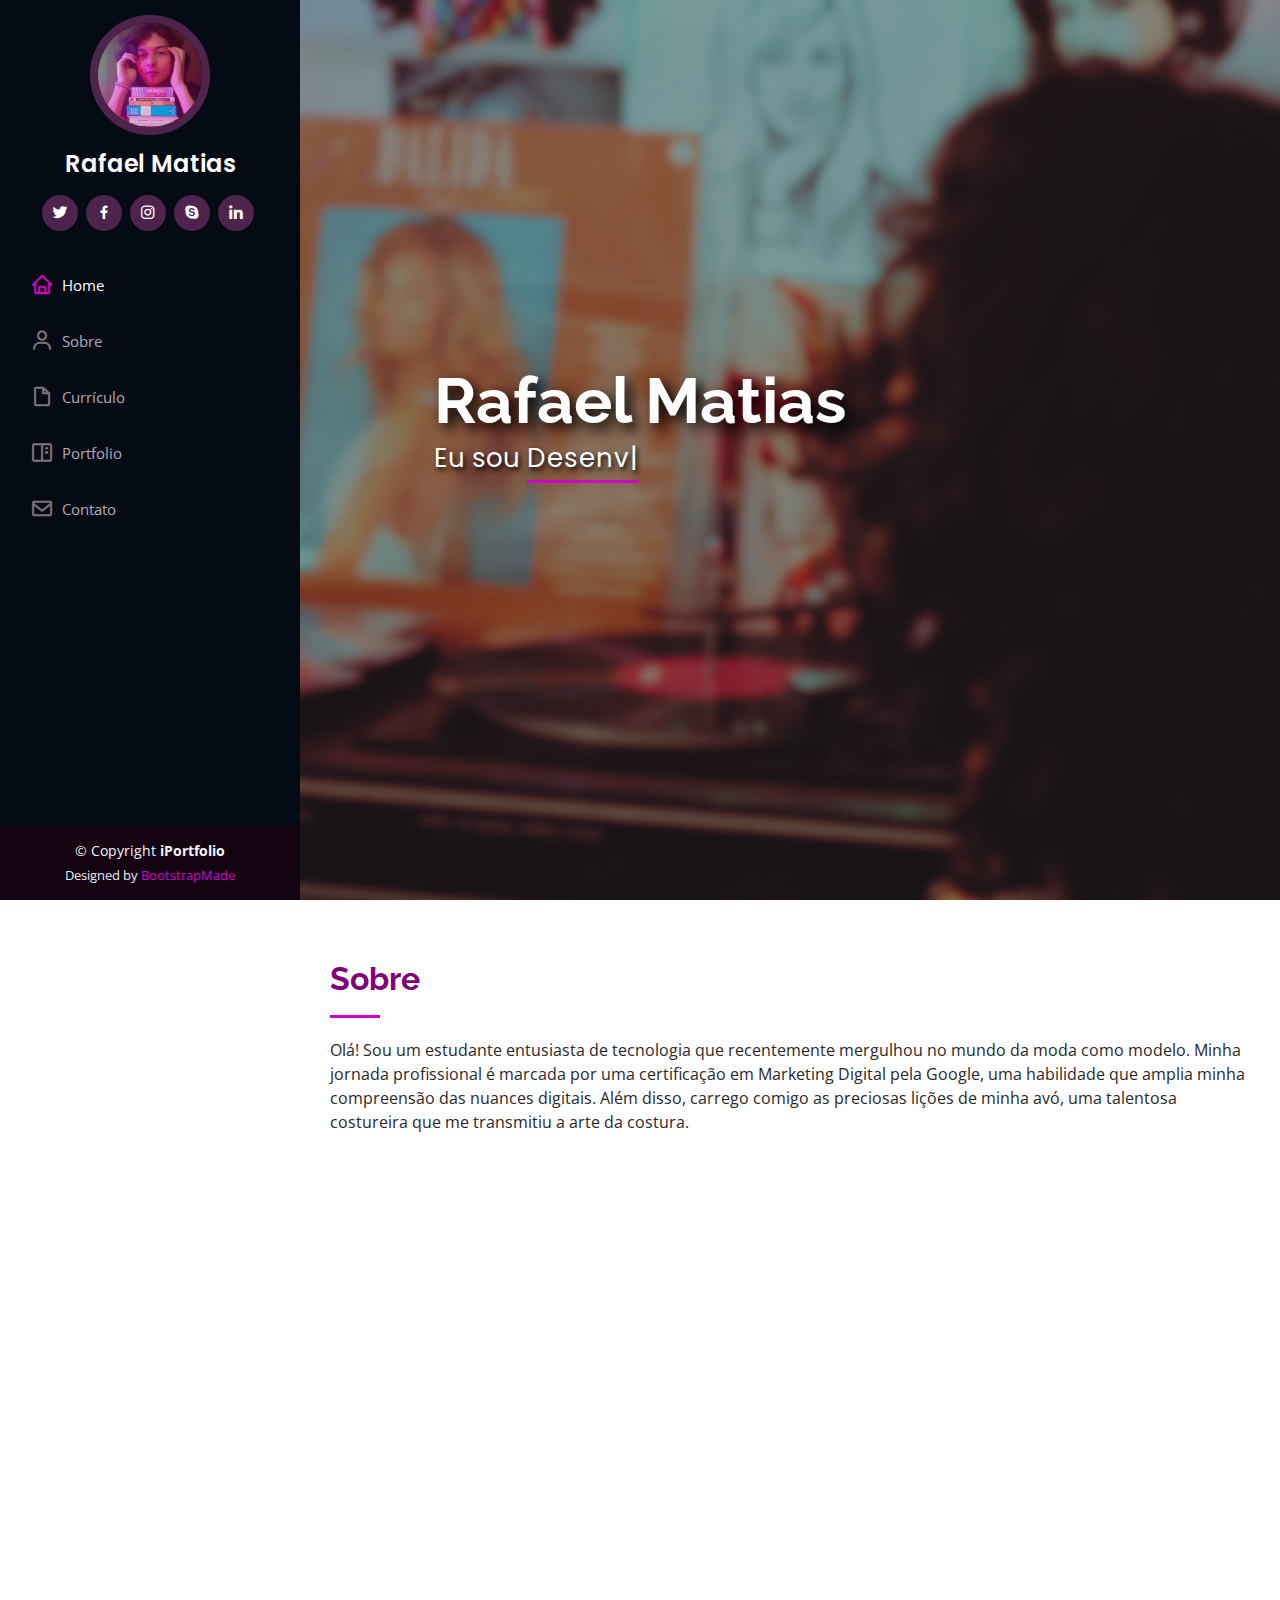
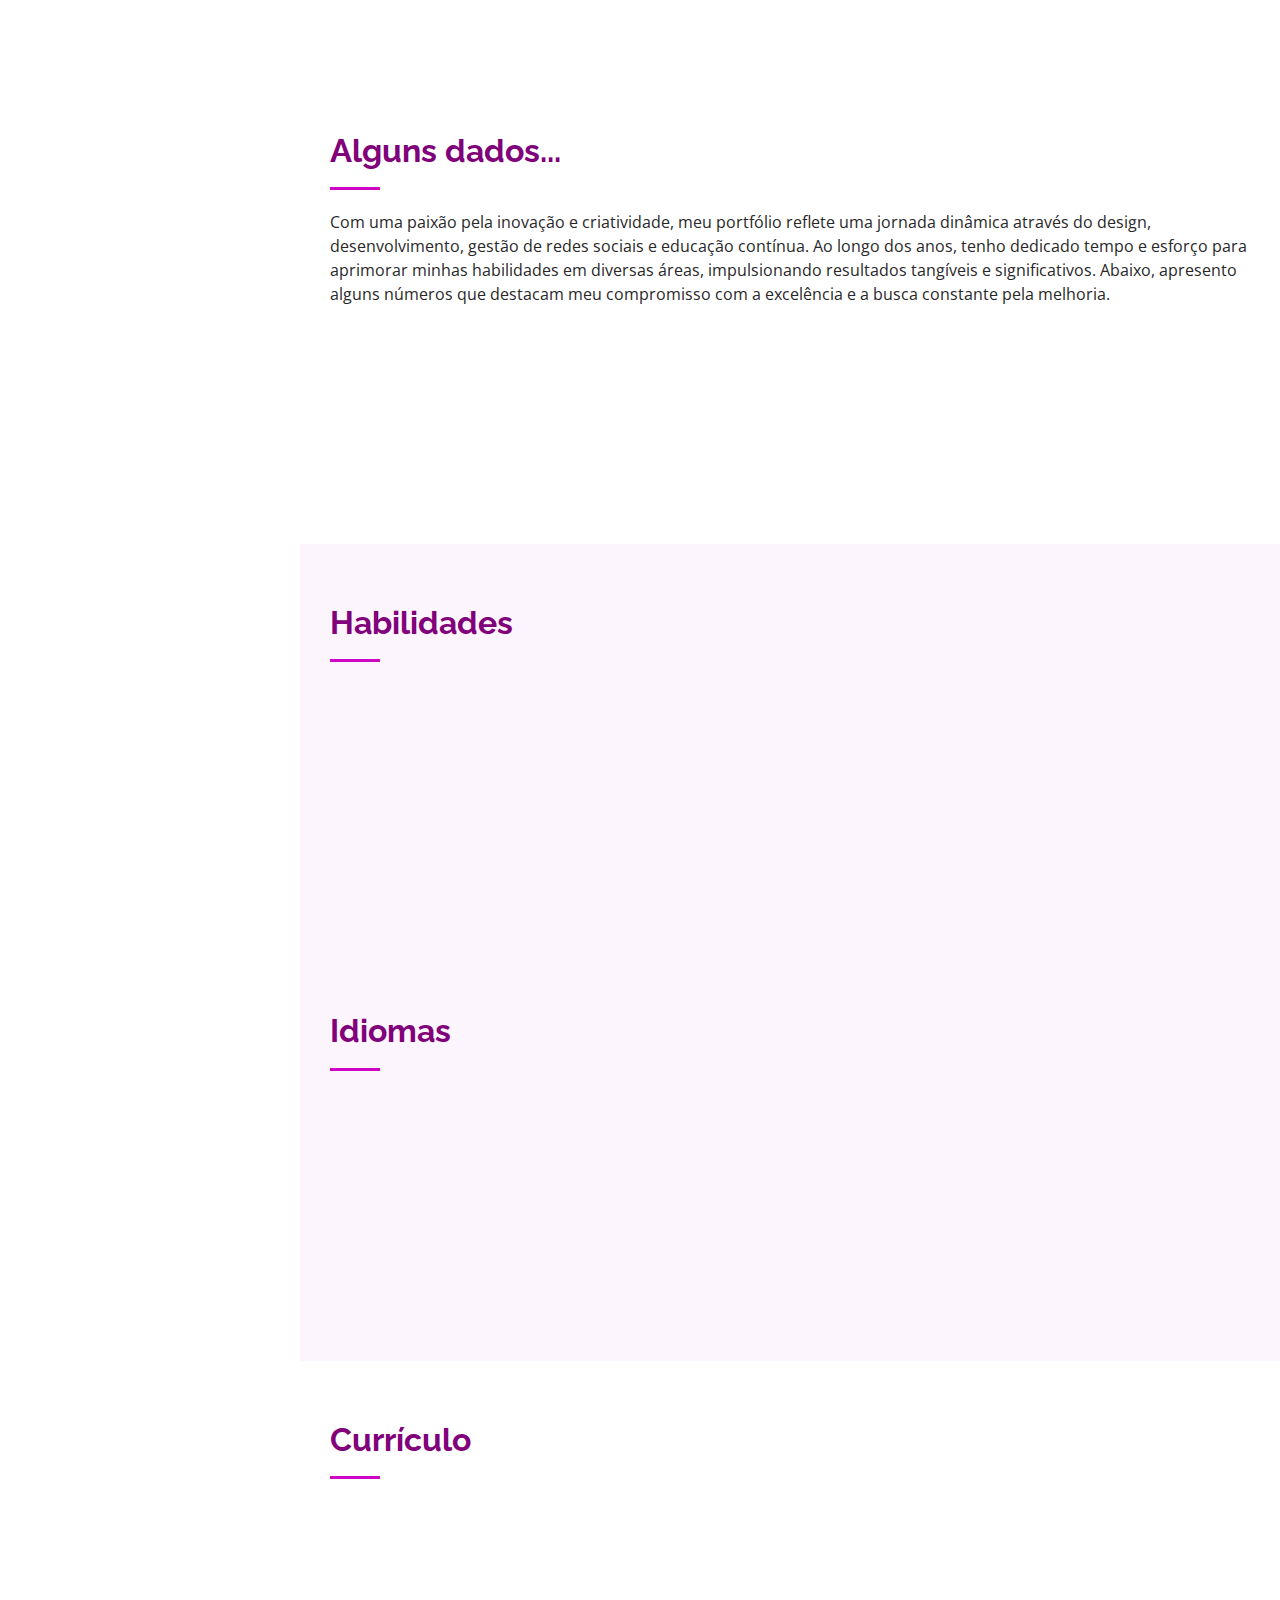
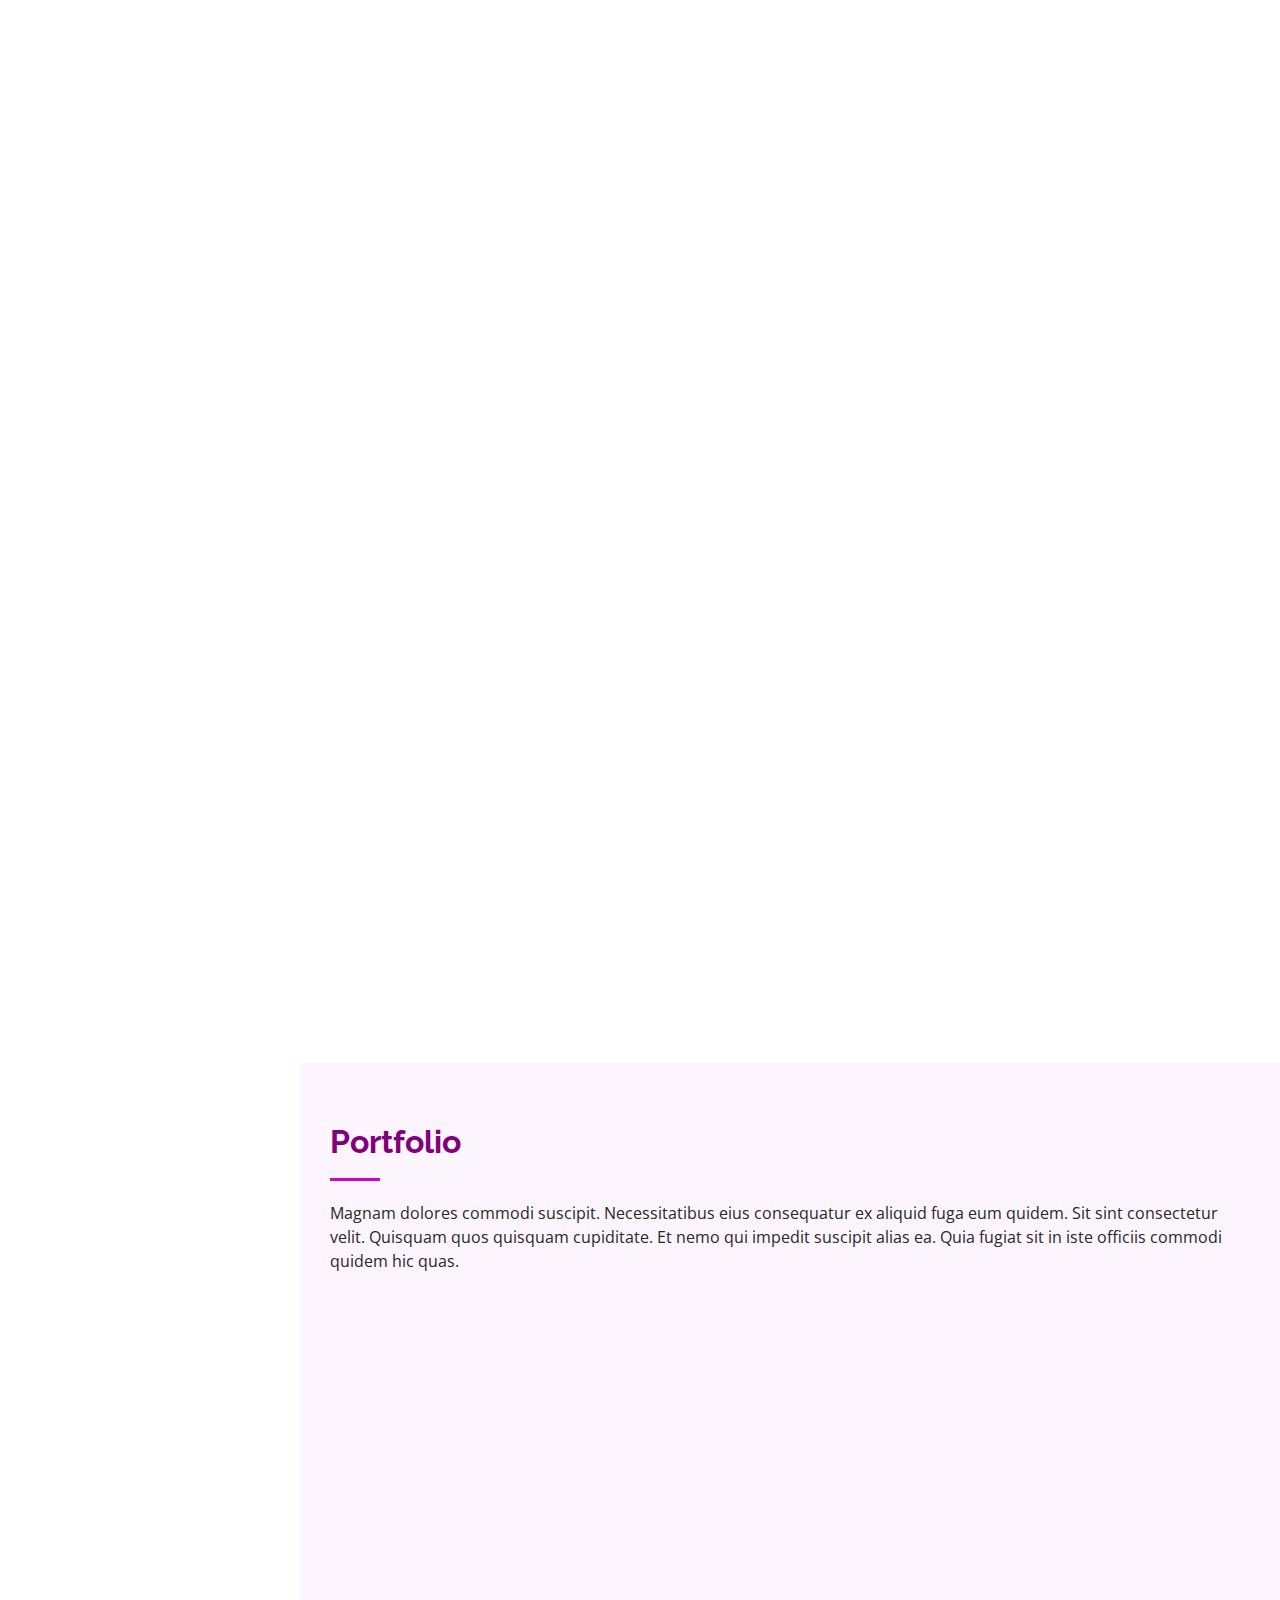
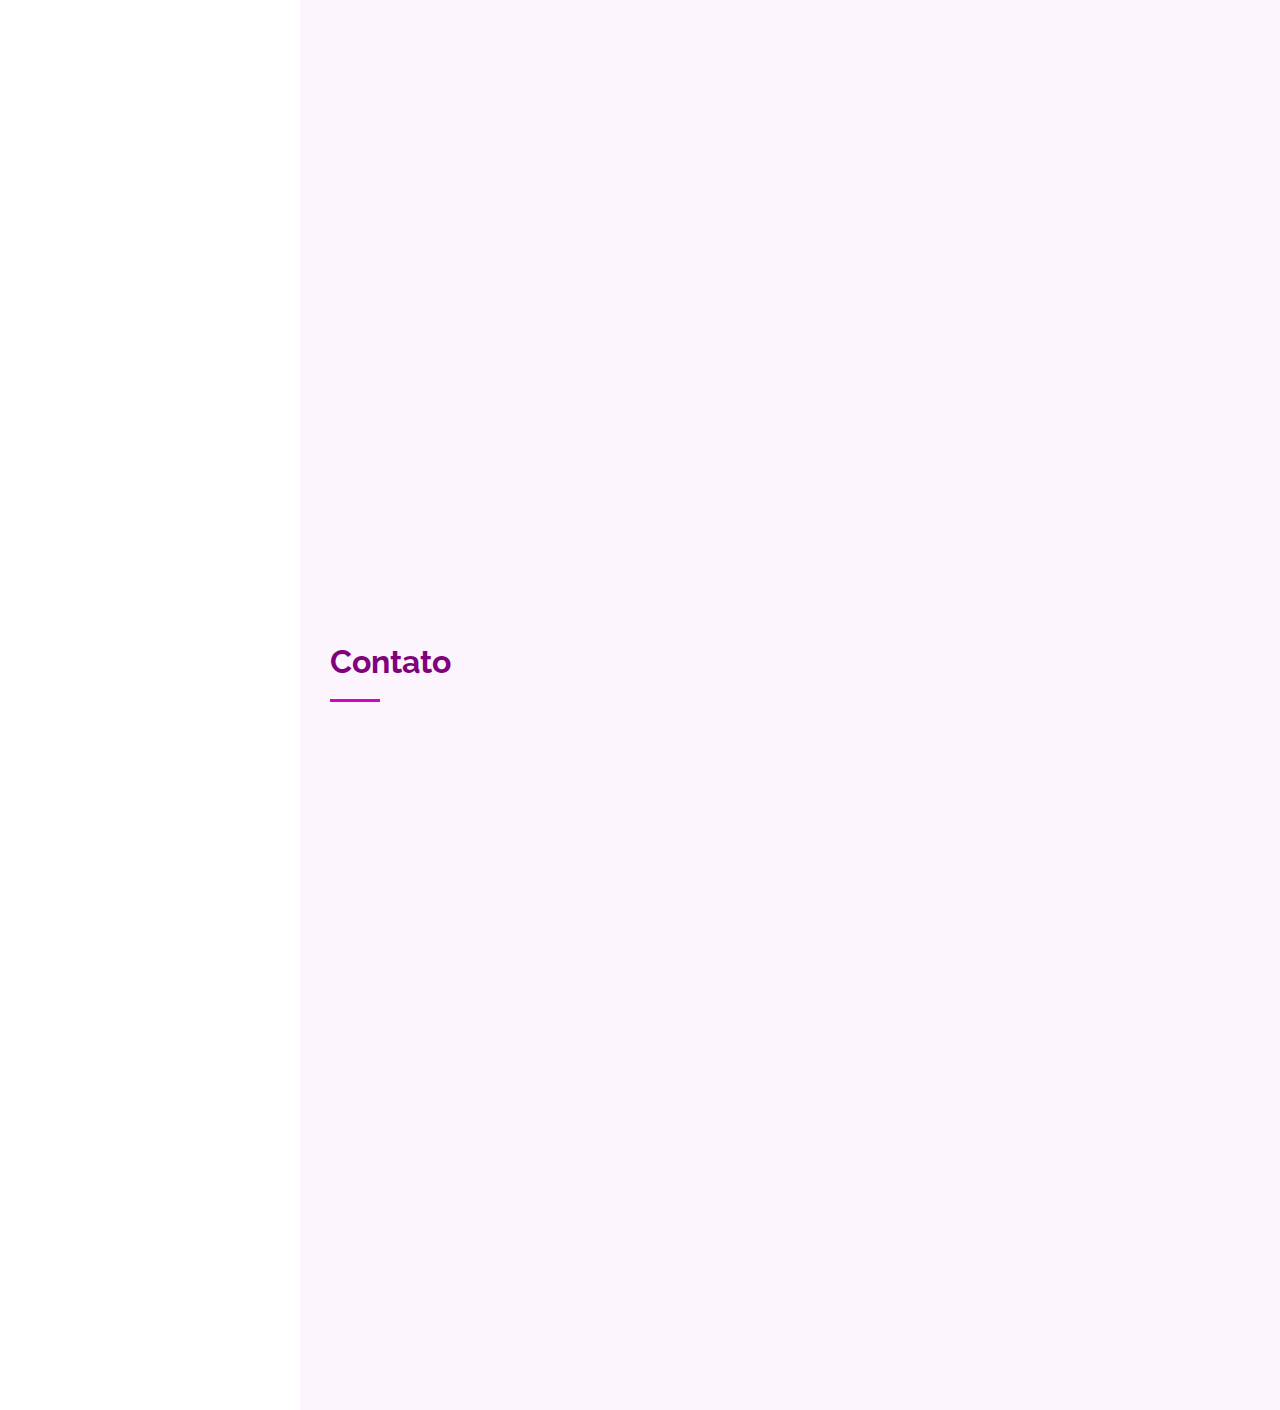
==== index.html @ d0c7e592 "Mover itens p/ raiz" ====
<!DOCTYPE html>
<html lang="en">

<head>
  <meta charset="utf-8">
  <meta content="width=device-width, initial-scale=1.0" name="viewport">

  <title>Rafael Matias</title>
  <meta content="" name="description">
  <meta content="" name="keywords">

  <!-- Favicons -->
  <link href="assets/img/favicon.png" rel="icon">
  <link href="assets/img/apple-touch-icon.png" rel="apple-touch-icon">

  <!-- Google Fonts -->
  <link href="https://fonts.googleapis.com/css?family=Open+Sans:300,300i,400,400i,600,600i,700,700i|Raleway:300,300i,400,400i,500,500i,600,600i,700,700i|Poppins:300,300i,400,400i,500,500i,600,600i,700,700i" rel="stylesheet">

  <!-- Vendor CSS Files -->
  <link href="assets/vendor/aos/aos.css" rel="stylesheet">
  <link href="assets/vendor/bootstrap/css/bootstrap.min.css" rel="stylesheet">
  <link href="assets/vendor/bootstrap-icons/bootstrap-icons.css" rel="stylesheet">
  <link href="assets/vendor/boxicons/css/boxicons.min.css" rel="stylesheet">
  <link href="assets/vendor/glightbox/css/glightbox.min.css" rel="stylesheet">
  <link href="assets/vendor/swiper/swiper-bundle.min.css" rel="stylesheet">

  <!-- Template Main CSS File -->
  <link href="assets/css/style.css" rel="stylesheet">

  <!-- =======================================================
  * Template Name: iPortfolio
  * Updated: Mar 10 2024 with Bootstrap v5.3.3
  * Template URL: https://bootstrapmade.com/iportfolio-bootstrap-portfolio-websites-template/
  * Author: BootstrapMade.com
  * License: https://bootstrapmade.com/license/
  ======================================================== -->
</head>

<body>

  <!-- ======= Mobile nav toggle button ======= -->
  <i class="bi bi-list mobile-nav-toggle d-xl-none"></i>

  <!-- ======= Header ======= -->
  <header id="header">
    <div class="d-flex flex-column">

      <div class="profile">
        <img src="assets/img/profile-img.jpg" alt="" class="img-fluid rounded-circle">
        <h1 class="text-light"><a href="index.html">Rafael Matias</a></h1>
        <div class="social-links mt-3 text-center">
          <a href="#" class="twitter"><i class="bx bxl-twitter"></i></a>
          <a href="#" class="facebook"><i class="bx bxl-facebook"></i></a>
          <a href="#" class="instagram"><i class="bx bxl-instagram"></i></a>
          <a href="#" class="google-plus"><i class="bx bxl-skype"></i></a>
          <a href="#" class="linkedin"><i class="bx bxl-linkedin"></i></a>
        </div>
      </div>

      <nav id="navbar" class="nav-menu navbar">
        <ul>
          <li><a href="#hero" class="nav-link scrollto active"><i class="bx bx-home"></i> <span>Home</span></a></li>
          <li><a href="#about" class="nav-link scrollto"><i class="bx bx-user"></i> <span>Sobre</span></a></li>
          <li><a href="#resume" class="nav-link scrollto"><i class="bx bx-file-blank"></i> <span>Currículo</span></a></li>
          <li><a href="#portfolio" class="nav-link scrollto"><i class="bx bx-book-content"></i> <span>Portfolio</span></a></li>
          <li><a href="#contact" class="nav-link scrollto"><i class="bx bx-envelope"></i> <span>Contato</span></a></li>
        </ul>
      </nav><!-- .nav-menu -->
    </div>
  </header><!-- End Header -->

  <!-- ======= Hero Section ======= -->
  <section id="hero" class="d-flex flex-column justify-content-center align-items-center">
    <div class="hero-container" data-aos="fade-in">
      <h1>Rafael Matias</h1>
      <p>Eu sou <span class="typed" data-typed-items="Desenvolvedor, Social Media, Poliglota, Modelo, Criador de Conteúdo"></span></p>
    </div>
  </section><!-- End Hero -->

  <main id="main">

    <!-- ======= About Section ======= -->
    <section id="about" class="about">
      <div class="container">

        <div class="section-title">
          <h2>Sobre</h2>
          <p>Olá! Sou um estudante entusiasta de tecnologia que recentemente mergulhou no mundo da moda como modelo. Minha jornada profissional é marcada por uma certificação em Marketing Digital pela Google, uma habilidade que amplia minha compreensão das nuances digitais. Além disso, carrego comigo as preciosas lições de minha avó, uma talentosa costureira que me transmitiu a arte da costura.
          </p>
        </div>

        <div class="row">
          <div class="col-lg-4" data-aos="fade-right">
            <img src="assets/img/profile-img.jpg" class="img-fluid" alt="">
          </div>
          <div class="col-lg-8 pt-4 pt-lg-0 content" data-aos="fade-left">
            <h3>Estudante de T.I. &amp; Social Media.</h3>
            <p class="fst-italic">
              Com uma abordagem criativa e dedicada, estou sempre em busca de novas maneiras de transformar ideias em realidade e impactar positivamente o mundo ao meu redor.
            </p>
            <div class="row">
              <div class="col-lg-6">
                <ul>
                  <li><i class="bi bi-chevron-right"></i> <strong>Aniversário:</strong> <span>28 de Abril</span></li>
                  <li><i class="bi bi-chevron-right"></i> <strong>Instagram:</strong> <span>@rafaelmatias.com.br</span></li>
                  <li><i class="bi bi-chevron-right"></i> <strong>WhatsApp:</strong> <span>+55 16 994469165</span></li>
                  <li><i class="bi bi-chevron-right"></i> <strong>Cidade:</strong> <span>Franca, São Paulo</span></li>
                </ul>
              </div>
              <div class="col-lg-6">
                <ul>
                  <li><i class="bi bi-chevron-right"></i> <strong>Faculdade:</strong> <span>Descomplica</span></li>
                  <li><i class="bi bi-chevron-right"></i> <strong>Curso:</strong> <span>Análise e Desenv. de Sistemas</span></li>
                  <li><i class="bi bi-chevron-right"></i> <strong>Trimestre:</strong> <span>2º Trimestre</span></li>
                  <li><i class="bi bi-chevron-right"></i> <strong>Freelance:</strong> <span>Disponível</span></li>
                </ul>
              </div>
            </div>
            <p>
              Além dos desafios tecnológicos e das passarelas, busco expandir meus horizontes linguísticos. Estudo francês, inglês, italiano e espanhol, aspirando a uma compreensão profunda não apenas das línguas, mas também das culturas que as envolvem. Essa diversidade de interesses reflete minha abordagem holística à vida, onde a fusão da tecnologia, moda, cultura e tradição se entrelaça em uma narrativa única e multifacetada.
            </p>
          </div>
        </div>

      </div>
    </section><!-- End About Section -->

    <!-- ======= Facts Section ======= -->
    <section id="facts" class="facts">
      <div class="container">

        <div class="section-title">
          <h2>Alguns dados...</h2>
          <p>Com uma paixão pela inovação e criatividade, meu portfólio reflete uma jornada dinâmica através do design, desenvolvimento, gestão de redes sociais e educação contínua. Ao longo dos anos, tenho dedicado tempo e esforço para aprimorar minhas habilidades em diversas áreas, impulsionando resultados tangíveis e significativos. Abaixo, apresento alguns números que destacam meu compromisso com a excelência e a busca constante pela melhoria.</p>
        </div>

        <div class="row no-gutters">

          <div class="col-lg-3 col-md-6 d-md-flex align-items-md-stretch" data-aos="fade-up">
            <div class="count-box">
              <i class="bi bi-people"></i>
                <span id="contador" >+9M</span>
                <p><strong>Contas Alcançadas</strong> no Instagram</p>
            </div>
        </div>

        <div class="col-lg-3 col-md-6 d-md-flex align-items-md-stretch" data-aos="fade-up" data-aos-delay="200">
          <div class="count-box">
            <i class="bi bi-eye"></i>
            <span>+20M</span>
            <p><strong>Visualizações</strong> no Instagram</p>
          </div>
        </div>

        <div class="col-lg-3 col-md-6 d-md-flex align-items-md-stretch" data-aos="fade-up" data-aos-delay="300">
          <div class="count-box">
            <i class="bi bi-award"></i>
            <span>+1.4k</span>
            <p><strong>Horas</strong> de cursos e formações</p>
          </div>
        </div>

          <div class="col-lg-3 col-md-6 d-md-flex align-items-md-stretch" data-aos="fade-up" data-aos-delay="100">
            <div class="count-box">
              <i class="bi bi-journal-richtext"></i>
              <span >+500</span>
              <p><strong>Projetos</strong> criados no Canva</p>
            </div>
          </div>
        </div>

      </div>
    </section><!-- End Facts Section -->

    <!-- ======= Skills Section ======= -->
    <section id="skills" class="skills section-bg">
      <div class="container">

        <div class="section-title">
          <h2>Habilidades</h2>
        </div>

        <div class="row skills-content">

          <div class="col-lg-6" data-aos="fade-up">

            <div class="progress">
              <span class="skill">HTML <i class="val">100%</i></span>
              <div class="progress-bar-wrap">
                <div class="progress-bar" role="progressbar" aria-valuenow="100" aria-valuemin="0" aria-valuemax="100"></div>
              </div>
            </div>

            <div class="progress">
              <span class="skill">CSS <i class="val">90%</i></span>
              <div class="progress-bar-wrap">
                <div class="progress-bar" role="progressbar" aria-valuenow="90" aria-valuemin="0" aria-valuemax="100"></div>
              </div>
            </div>

            <div class="progress">
              <span class="skill">JavaScript <i class="val">50%</i></span>
              <div class="progress-bar-wrap">
                <div class="progress-bar" role="progressbar" aria-valuenow="50" aria-valuemin="0" aria-valuemax="100"></div>
              </div>
            </div>

          </div>

          <div class="col-lg-6" data-aos="fade-up" data-aos-delay="100">

            <div class="progress">
              <span class="skill">Instagram <i class="val">80%</i></span>
              <div class="progress-bar-wrap">
                <div class="progress-bar" role="progressbar" aria-valuenow="80" aria-valuemin="0" aria-valuemax="100"></div>
              </div>
            </div>

            <div class="progress">
              <span class="skill">Canva <i class="val">90%</i></span>
              <div class="progress-bar-wrap">
                <div class="progress-bar" role="progressbar" aria-valuenow="90" aria-valuemin="0" aria-valuemax="100"></div>
              </div>
            </div>

            <div class="progress">
              <span class="skill">Costura <i class="val">55%</i></span>
              <div class="progress-bar-wrap">
                <div class="progress-bar" role="progressbar" aria-valuenow="55" aria-valuemin="0" aria-valuemax="100"></div>
              </div>
            </div>

          </div>

        </div>

      </div>
    </section>
    
    <section id="skills" class="skills section-bg">
      <div class="container">

        <div class="section-title">
          <h2>Idiomas</h2>
        </div>

        <div class="row skills-content">

          <div class="col-lg-6" data-aos="fade-up">

            <div class="progress">
              <span class="skill">Português <i class="val">100%</i></span>
              <div class="progress-bar-wrap">
                <div class="progress-bar" role="progressbar" aria-valuenow="100" aria-valuemin="0" aria-valuemax="100"></div>
              </div>
            </div>

            <div class="progress">
              <span class="skill">Inglês <i class="val">80%</i></span>
              <div class="progress-bar-wrap">
                <div class="progress-bar" role="progressbar" aria-valuenow="80" aria-valuemin="0" aria-valuemax="100"></div>
              </div>
            </div>

            <div class="progress">
              <span class="skill">Francês <i class="val">70%</i></span>
              <div class="progress-bar-wrap">
                <div class="progress-bar" role="progressbar" aria-valuenow="70" aria-valuemin="0" aria-valuemax="100"></div>
              </div>
            </div>

          </div>

          <div class="col-lg-6" data-aos="fade-up" data-aos-delay="100">

            <div class="progress">
              <span class="skill">Espanhol <i class="val">40%</i></span>
              <div class="progress-bar-wrap">
                <div class="progress-bar" role="progressbar" aria-valuenow="40" aria-valuemin="0" aria-valuemax="100"></div>
              </div>
            </div>

            <div class="progress">
              <span class="skill">Italiano <i class="val">35%</i></span>
              <div class="progress-bar-wrap">
                <div class="progress-bar" role="progressbar" aria-valuenow="35" aria-valuemin="0" aria-valuemax="100"></div>
              </div>
            </div>

            <div class="progress">
              <span class="skill">LIBRAS <i class="val">15%</i></span>
              <div class="progress-bar-wrap">
                <div class="progress-bar" role="progressbar" aria-valuenow="15" aria-valuemin="0" aria-valuemax="100"></div>
              </div>
            </div>

          </div>

        </div>

      </div>
    </section>
    <!-- End Skills Section -->

    <!-- ======= Resume Section ======= -->
    <section id="resume" class="resume">
      <div class="container">

        <div class="section-title">
          <h2>Currículo</h2>
        </div>

        <div class="row">
          <div class="col-lg-6" data-aos="fade-up">
            <h3 class="resume-title">Sumário</h3>
            <div class="resume-item pb-0">
              <h4>Rafael Matias</h4>
              <p><em>Profissional multifacetado, com habilidades em design, desenvolvimento e gestão de mídias sociais. Determinado em alcançar resultados excepcionais, busco constantemente expandir meu conhecimento e habilidades, oferecendo um trabalho de qualidade e impacto significativo.</em></p>
              <ul>
                <li>Franca, São Paulo BR</li>
                <li>(16) 99446-9165</li>
                <li>www.rafaelmatias@outlook.com.br</li>
              </ul>
            </div>

            <h3 class="resume-title">Educação</h3>
            <div class="resume-item">
              <h4>Análise e Desenv. de Sistemas</h4>
              <h5>2023 - Presente</h5>
              <p><em>Faculdade Descomplica, EAD</em></p>
              <p>Proporciona uma imersão profunda no universo da tecnologia, capacitando os alunos a entenderem e criarem soluções inovadoras para os desafios contemporâneos, impulsionando assim o progresso e a eficiência nos sistemas digitais.</p>
            </div>
            <div class="resume-item">
              <h4>Análise e Desenv. de Sistemas</h4>
              <h5>2020 - 2022</h5>
              <p><em>FATEC - Dr. Thomaz Novelino</em></p>
              <p>Uma imersão profunda no universo da tecnologia.</p>
            </div>
            <div class="resume-item">
              <h4>Fundamentos Marketing Digital</h4>
              <h5>2019</h5>
              <p><em>Ateliê Digital Google</em></p>
              <p>Aprendizado sobre as estratégias e ferramentas essenciais para alcançar o sucesso no ambiente online, capacitando os alunos a dominar as habilidades necessárias para se destacarem no mercado digital atual.</p>
            </div>
          </div>
          <div class="col-lg-6" data-aos="fade-up" data-aos-delay="100">
            <h3 class="resume-title">Experiências</h3>
            <div class="resume-item">
              <h4>Criação de Conteúdo</h4>
              <h5>2023 - Presente</h5>
              <p><em>Brasil </em></p>
              <ul>
                <li>Como criador de conteúdo, mergulhei de cabeça na produção de vídeos de comédia que capturam a essência do humor e entretenimento. </li>
                <li> Com mais de 20 milhões de visualizações, minhas criações têm alcançado uma audiência vasta e engajada, proporcionando momentos de riso e diversão para milhões de espectadores ao redor do mundo.</li>
              </ul>
            </div>
            <div class="resume-item">
              <h4>Modelo</h4>
              <h5>2023 - Presente</h5>
              <p><em>Ribeirão Preto / Franca </em></p>
              <ul>
                <li>Ao longo dessa jornada, tive o privilégio de colaborar com diversas marcas, trazendo à vida peças únicas e promovendo a sustentabilidade da moda.</li>
                <li>Minha experiência como modelo de brechós não apenas refinou minhas habilidades de apresentação e comunicação, mas também ampliou minha compreensão sobre a diversidade e a inclusão na indústria da moda. </li>
              </ul>
            </div>
            <div class="resume-item">
              <h4>Social Media</h4>
              <h5>2021 - Presente</h5>
              <p><em>Franca, São Paulo </em></p>
              <ul>
                <li>Crio designs envolventes e criativos para as redes sociais, incluindo imagens promocionais, postagens de mídia social, banners e vídeos.</li>
                <li>Aprimoro a qualidade dos designs das empresas, criando uma identidade visual consistente e atraente para as redes sociais. </li>
              </ul>
            </div>
          </div>
        </div>

      </div>
    </section><!-- End Resume Section -->

    <!-- ======= Portfolio Section ======= --> 
    <section id="portfolio" class="portfolio section-bg">
      <div class="container">

        <div class="section-title">
          <h2>Portfolio</h2>
          <p>Magnam dolores commodi suscipit. Necessitatibus eius consequatur ex aliquid fuga eum quidem. Sit sint consectetur velit. Quisquam quos quisquam cupiditate. Et nemo qui impedit suscipit alias ea. Quia fugiat sit in iste officiis commodi quidem hic quas.</p>
        </div>

        <div class="row" data-aos="fade-up">
          <div class="col-lg-12 d-flex justify-content-center">
            <ul id="portfolio-flters">
              <li data-filter="*" class="filter-active">Todos</li>
              <li data-filter=".filter-app">Código</li>
              <li data-filter=".filter-card">Canva</li>
              <li data-filter=".filter-web">Modelo</li>
            </ul>
          </div>
        </div>

        <div class="row portfolio-container" data-aos="fade-up" data-aos-delay="100">

          <div class="col-lg-4 col-md-6 portfolio-item filter-app">
            <div class="portfolio-wrap">
              <img src="assets/img/portfolio/portfolio-1.jpg" class="img-fluid" alt="">
              <div class="portfolio-links">
                <a href="assets/img/portfolio/portfolio-1.jpg" data-gallery="portfolioGallery" class="portfolio-lightbox" title="App 1"><i class="bx bx-plus"></i></a>
                <a href="portfolio-details.html" title="More Details"><i class="bx bx-link"></i></a>
              </div>
            </div>
          </div>

          <div class="col-lg-4 col-md-6 portfolio-item filter-web">
            <div class="portfolio-wrap">
              <img src="assets/img/portfolio/portfolio-2.jpg" class="img-fluid" alt="">
              <div class="portfolio-links">
                <a href="assets/img/portfolio/portfolio-2.jpg" data-gallery="portfolioGallery" class="portfolio-lightbox" title="Web 3"><i class="bx bx-plus"></i></a>
                <a href="portfolio-details.html" title="More Details"><i class="bx bx-link"></i></a>
              </div>
            </div>
          </div>

          <div class="col-lg-4 col-md-6 portfolio-item filter-app">
            <div class="portfolio-wrap">
              <img src="assets/img/portfolio/portfolio-3.jpg" class="img-fluid" alt="">
              <div class="portfolio-links">
                <a href="assets/img/portfolio/portfolio-3.jpg" data-gallery="portfolioGallery" class="portfolio-lightbox" title="App 2"><i class="bx bx-plus"></i></a>
                <a href="portfolio-details.html" title="More Details"><i class="bx bx-link"></i></a>
              </div>
            </div>
          </div>

          <div class="col-lg-4 col-md-6 portfolio-item filter-card">
            <div class="portfolio-wrap">
              <img src="assets/img/portfolio/portfolio-4.jpg" class="img-fluid" alt="">
              <div class="portfolio-links">
                <a href="assets/img/portfolio/portfolio-4.jpg" data-gallery="portfolioGallery" class="portfolio-lightbox" title="Card 2"><i class="bx bx-plus"></i></a>
                <a href="portfolio-details.html" title="More Details"><i class="bx bx-link"></i></a>
              </div>
            </div>
          </div>

          <div class="col-lg-4 col-md-6 portfolio-item filter-web">
            <div class="portfolio-wrap">
              <img src="assets/img/portfolio/portfolio-5.jpg" class="img-fluid" alt="">
              <div class="portfolio-links">
                <a href="assets/img/portfolio/portfolio-5.jpg" data-gallery="portfolioGallery" class="portfolio-lightbox" title="Web 2"><i class="bx bx-plus"></i></a>
                <a href="portfolio-details.html" title="More Details"><i class="bx bx-link"></i></a>
              </div>
            </div>
          </div>

          <div class="col-lg-4 col-md-6 portfolio-item filter-app">
            <div class="portfolio-wrap">
              <img src="assets/img/portfolio/portfolio-6.jpg" class="img-fluid" alt="">
              <div class="portfolio-links">
                <a href="assets/img/portfolio/portfolio-6.jpg" data-gallery="portfolioGallery" class="portfolio-lightbox" title="App 3"><i class="bx bx-plus"></i></a>
                <a href="portfolio-details.html" title="More Details"><i class="bx bx-link"></i></a>
              </div>
            </div>
          </div>

          <div class="col-lg-4 col-md-6 portfolio-item filter-card">
            <div class="portfolio-wrap">
              <img src="assets/img/portfolio/portfolio-7.jpg" class="img-fluid" alt="">
              <div class="portfolio-links">
                <a href="assets/img/portfolio/portfolio-7.jpg" data-gallery="portfolioGallery" class="portfolio-lightbox" title="Card 1"><i class="bx bx-plus"></i></a>
                <a href="portfolio-details.html" title="More Details"><i class="bx bx-link"></i></a>
              </div>
            </div>
          </div>

          <div class="col-lg-4 col-md-6 portfolio-item filter-card">
            <div class="portfolio-wrap">
              <img src="assets/img/portfolio/portfolio-8.jpg" class="img-fluid" alt="">
              <div class="portfolio-links">
                <a href="assets/img/portfolio/portfolio-8.jpg" data-gallery="portfolioGallery" class="portfolio-lightbox" title="Card 3"><i class="bx bx-plus"></i></a>
                <a href="portfolio-details.html" title="More Details"><i class="bx bx-link"></i></a>
              </div>
            </div>
          </div>

          <div class="col-lg-4 col-md-6 portfolio-item filter-web">
            <div class="portfolio-wrap">
              <img src="assets/img/portfolio/portfolio-9.jpg" class="img-fluid" alt="">
              <div class="portfolio-links">
                <a href="assets/img/portfolio/portfolio-9.jpg" data-gallery="portfolioGallery" class="portfolio-lightbox" title="Web 3"><i class="bx bx-plus"></i></a>
                <a href="portfolio-details.html" title="More Details"><i class="bx bx-link"></i></a>
              </div>
            </div>
          </div>

        </div>

      </div>
    </section> 

    <!-- ======= Contact Section ======= -->
    <section id="contact" class="portfolio section-bg">
      <div class="container">

        <div class="section-title">
          <h2>Contato</h2>
        </div>

        <div class="row" data-aos="fade-in">

          <div class="col-lg-5 d-flex align-items-stretch">
            <div class="info">
              <div class="address">
                <i class="bi bi-geo-alt"></i>
                <h4>Localização:</h4>
                <p>Franca, São Paulo - Brasil</p>
              </div>

              <div class="email">
                <i class="bi bi-envelope"></i>
                <h4>E-mail:</h4>
                <p>www.rafaelmatias@outlook.com.br</p>
              </div>

              <div class="phone">
                <i class="bi bi-phone"></i>
                <h4>WhatsApp:</h4>
                <p>+55 (16) 99446 - 9165</p>
              </div>

              <iframe src="https://www.google.com/maps/embed?pb=!1m18!1m12!1m3!1d239028.68351777148!2d-47.34810914999999!3d-20.595277349999996!2m3!1f0!2f0!3f0!3m2!1i1024!2i768!4f13.1!3m3!1m2!1s0x94b0a61af61f6833%3A0xf8937fe5d4b0f6dd!2sFranca%20-%20SP!5e0!3m2!1spt-BR!2sbr!4v1710152589712!5m2!1spt-BR!2sbr" frameborder="0" style="border:0; width: 100%; height: 290px;" allowfullscreen></iframe>
            </div>

          </div>

          <div class="col-lg-7 mt-5 mt-lg-0 d-flex align-items-stretch">
            <form action="forms/contact.php" method="post" role="form" class="php-email-form">
              <div class="row">
                <div class="form-group col-md-6">
                  <label for="name">Nome</label>
                  <input type="text" name="name" class="form-control" id="name" required>
                </div>
                <div class="form-group col-md-6">
                  <label for="name">E-mail</label>
                  <input type="email" class="form-control" name="email" id="email" required>
                </div>
              </div>
              <div class="form-group">
                <label for="name">Assunto</label>
                <input type="text" class="form-control" name="subject" id="subject" required>
              </div>
              <div class="form-group">
                <label for="name">Mensagem</label>
                <textarea class="form-control" name="message" rows="10" required></textarea>
              </div>
              <div class="my-3">
                <div class="loading">Carregando...</div>
                <div class="error-message"></div>
                <div class="sent-message">Mensagem enviada. Muito obrigado!</div>
              </div>
              <div class="text-center"><button type="submit">Enviar mensagem</button></div>
            </form>
          </div>

        </div>

      </div>
    </section><!-- End Contact Section -->

  </main><!-- End #main -->

  <!-- ======= Footer ======= -->
  <footer id="footer">
    <div class="container">
      <div class="copyright">
        &copy; Copyright <strong><span>iPortfolio</span></strong>
      </div>
      <div class="credits">
        <!-- All the links in the footer should remain intact. -->
        <!-- You can delete the links only if you purchased the pro version. -->
        <!-- Licensing information: https://bootstrapmade.com/license/ -->
        <!-- Purchase the pro version with working PHP/AJAX contact form: https://bootstrapmade.com/iportfolio-bootstrap-portfolio-websites-template/ -->
        Designed by <a href="https://bootstrapmade.com/">BootstrapMade</a>
      </div>
    </div>
  </footer><!-- End  Footer -->

  <a href="#" class="back-to-top d-flex align-items-center justify-content-center"><i class="bi bi-arrow-up-short"></i></a>

  <!-- Vendor JS Files -->
  <script src="assets/vendor/purecounter/purecounter_vanilla.js"></script>
  <script src="assets/vendor/aos/aos.js"></script>
  <script src="assets/vendor/bootstrap/js/bootstrap.bundle.min.js"></script>
  <script src="assets/vendor/glightbox/js/glightbox.min.js"></script>
  <script src="assets/vendor/isotope-layout/isotope.pkgd.min.js"></script>
  <script src="assets/vendor/swiper/swiper-bundle.min.js"></script>
  <script src="assets/vendor/typed.js/typed.umd.js"></script>
  <script src="assets/vendor/waypoints/noframework.waypoints.js"></script>
  <script src="assets/vendor/php-email-form/validate.js"></script>

  <!-- Template Main JS File -->
  <script src="assets/js/main.js"></script>

</body>

</html>
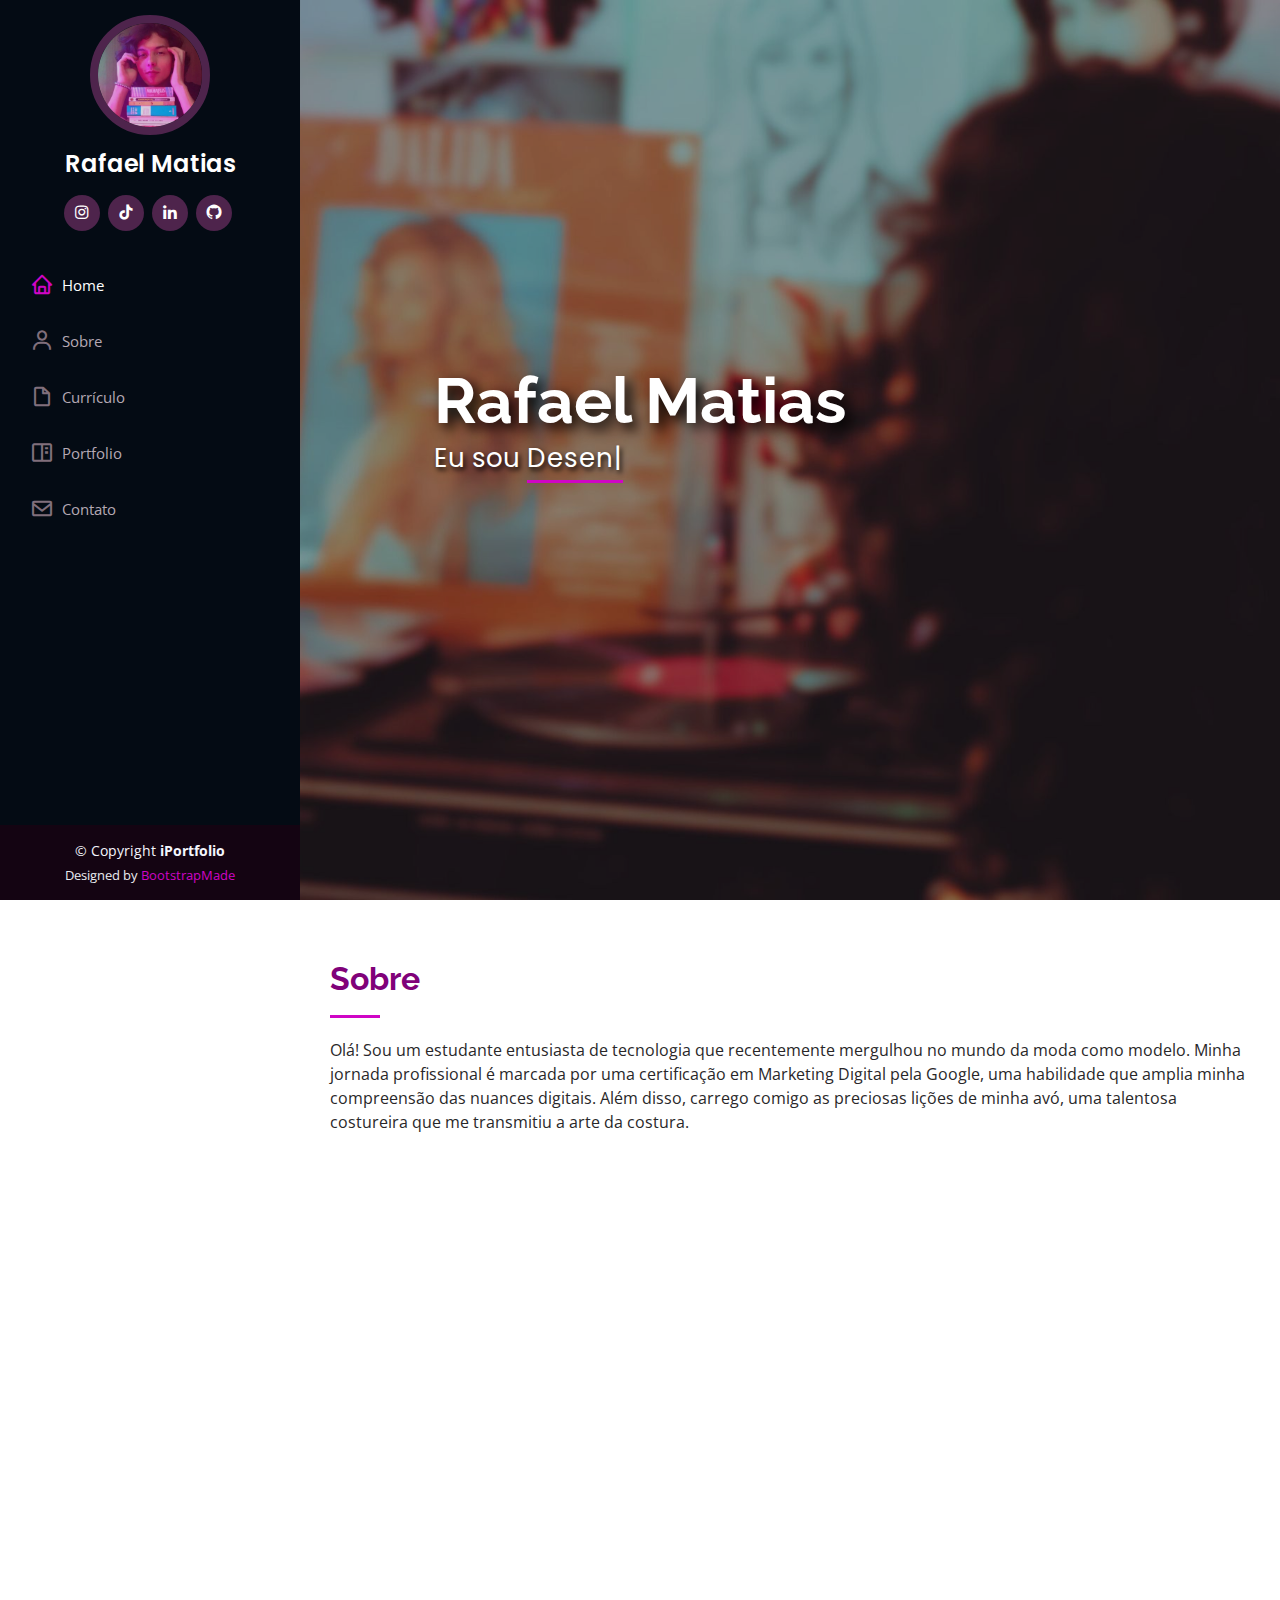
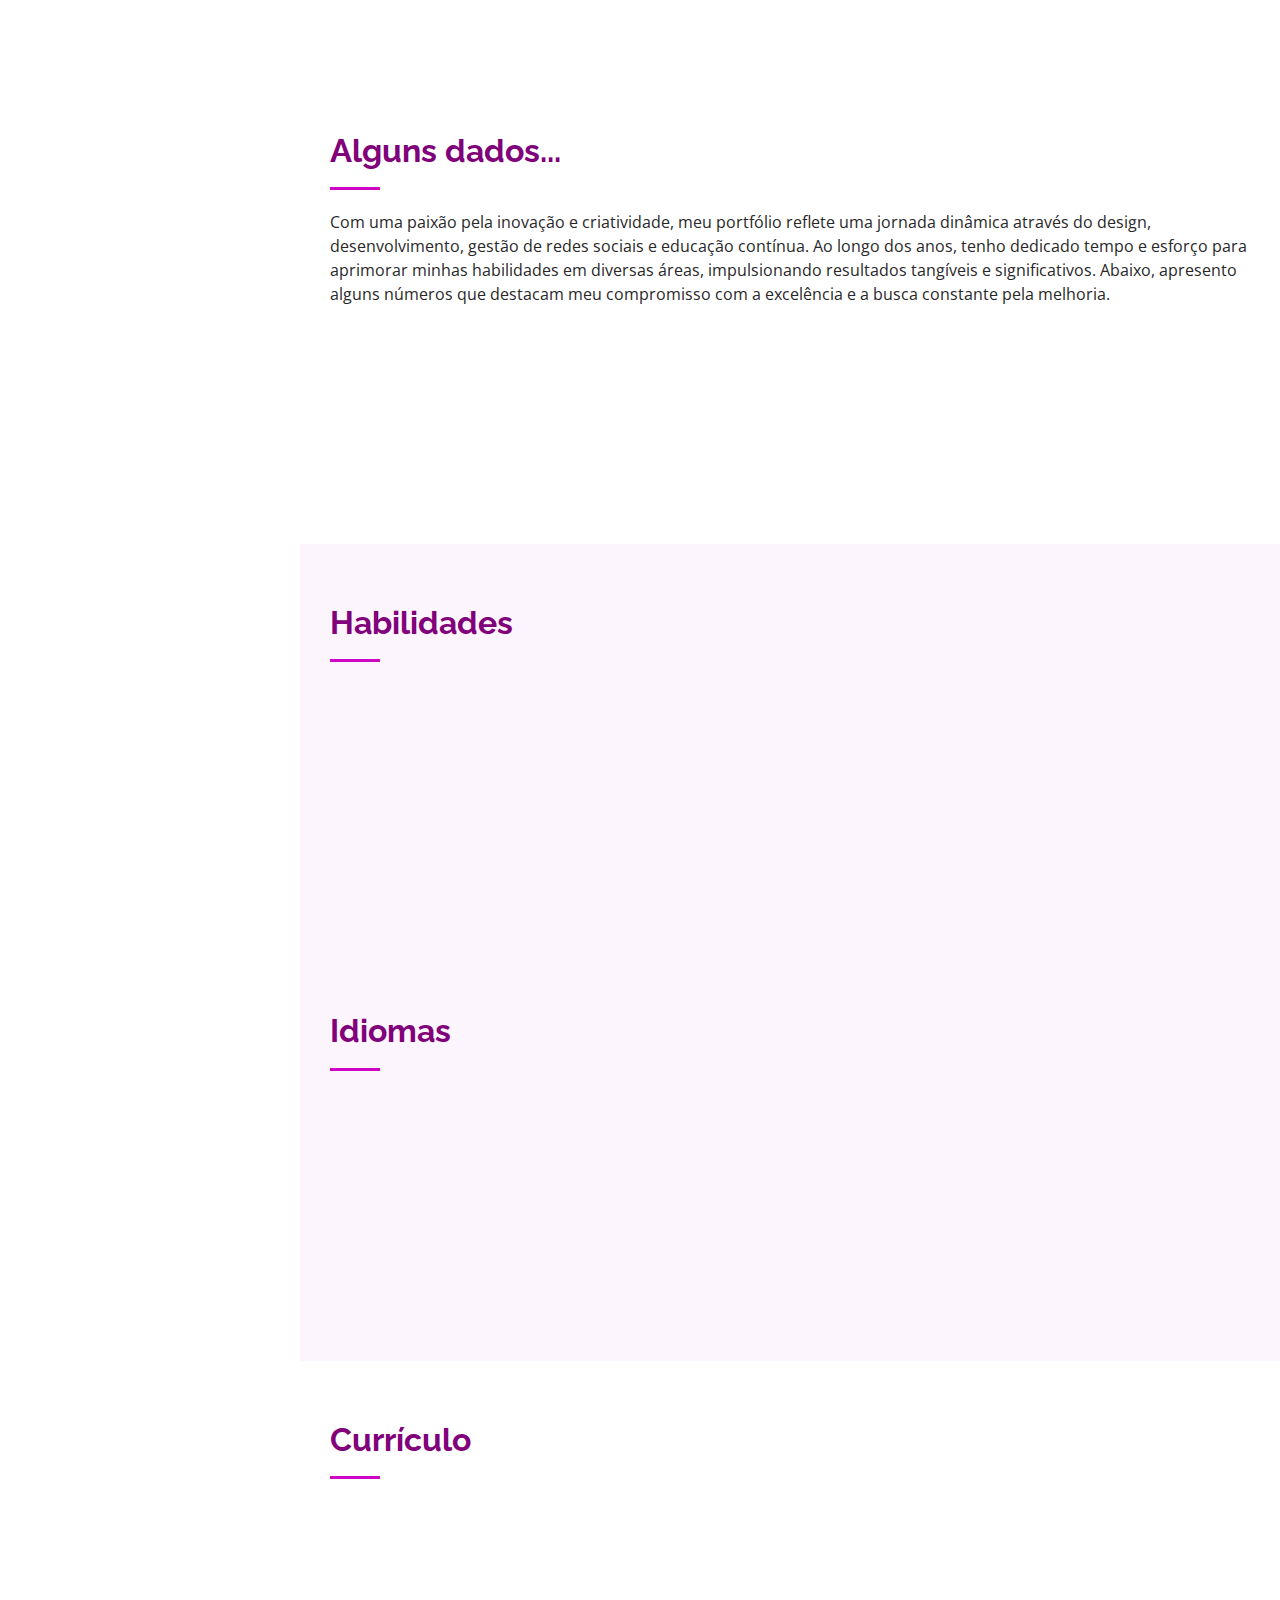
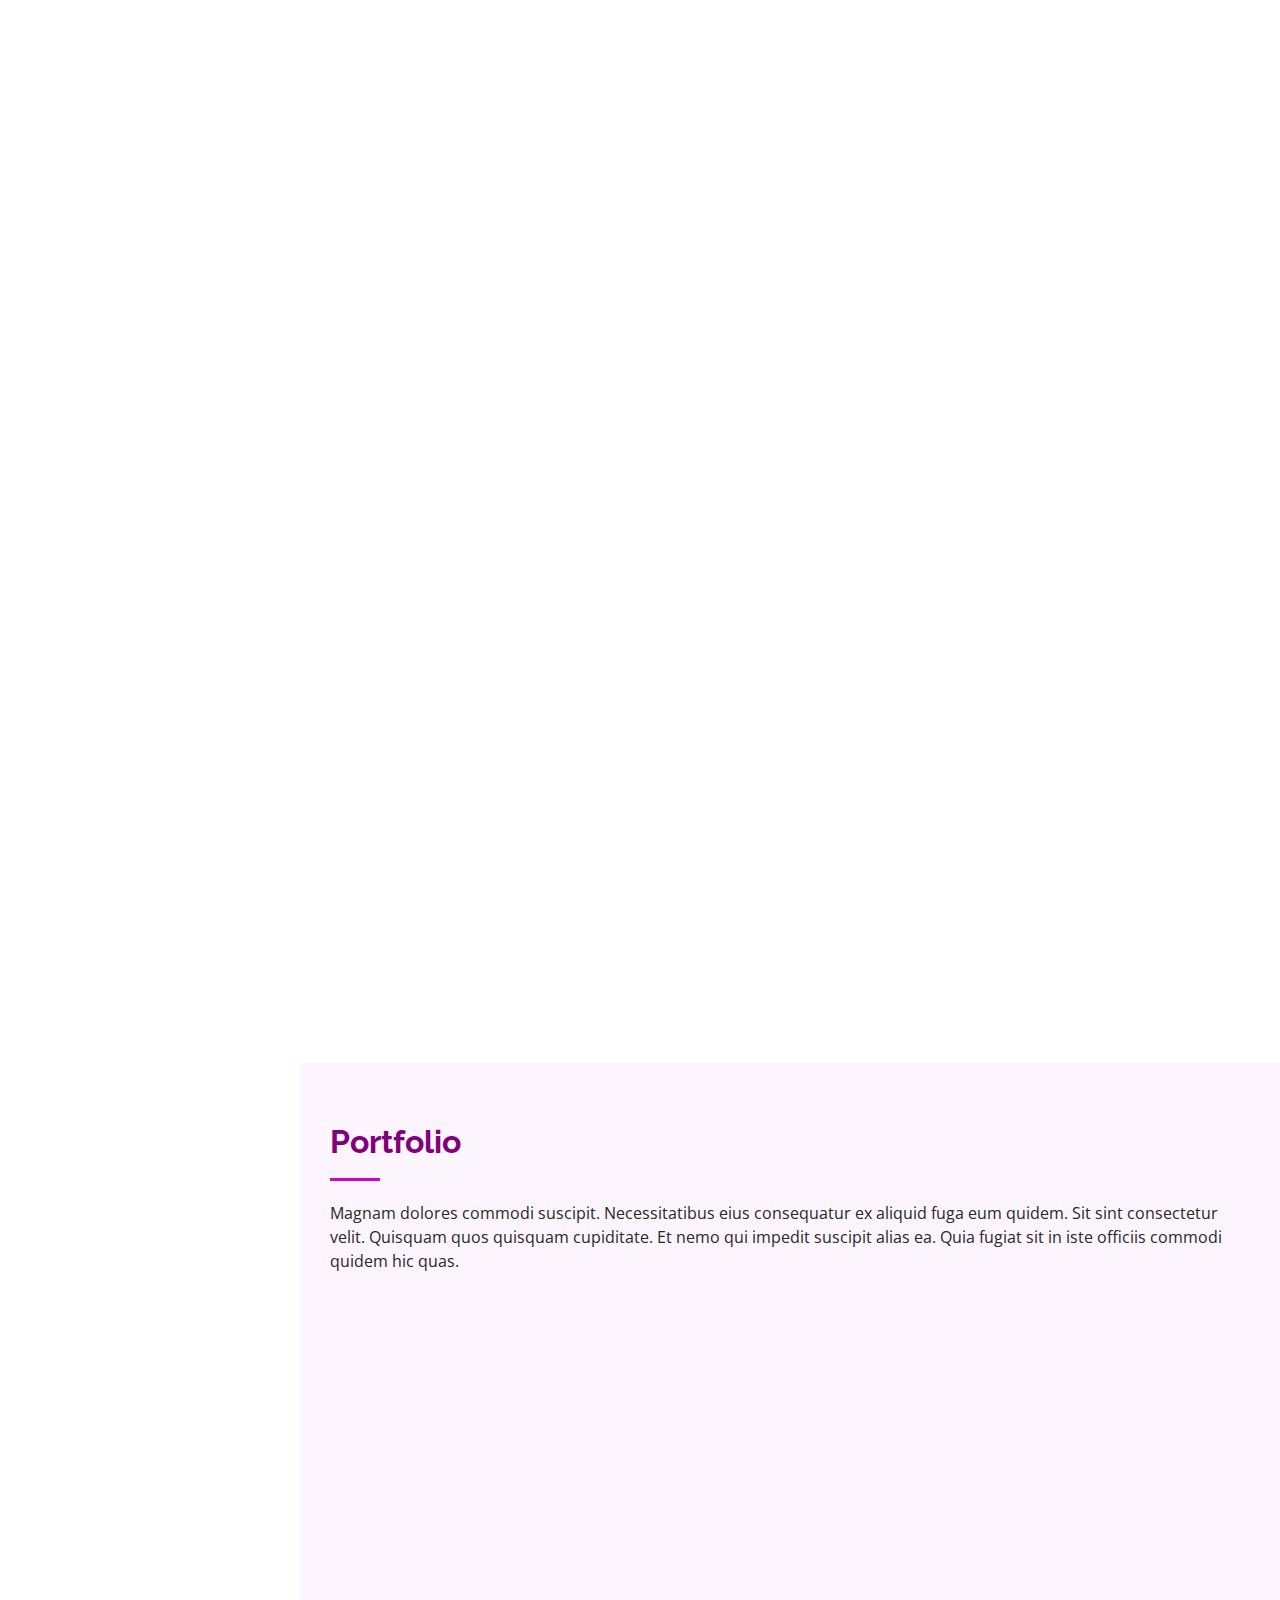
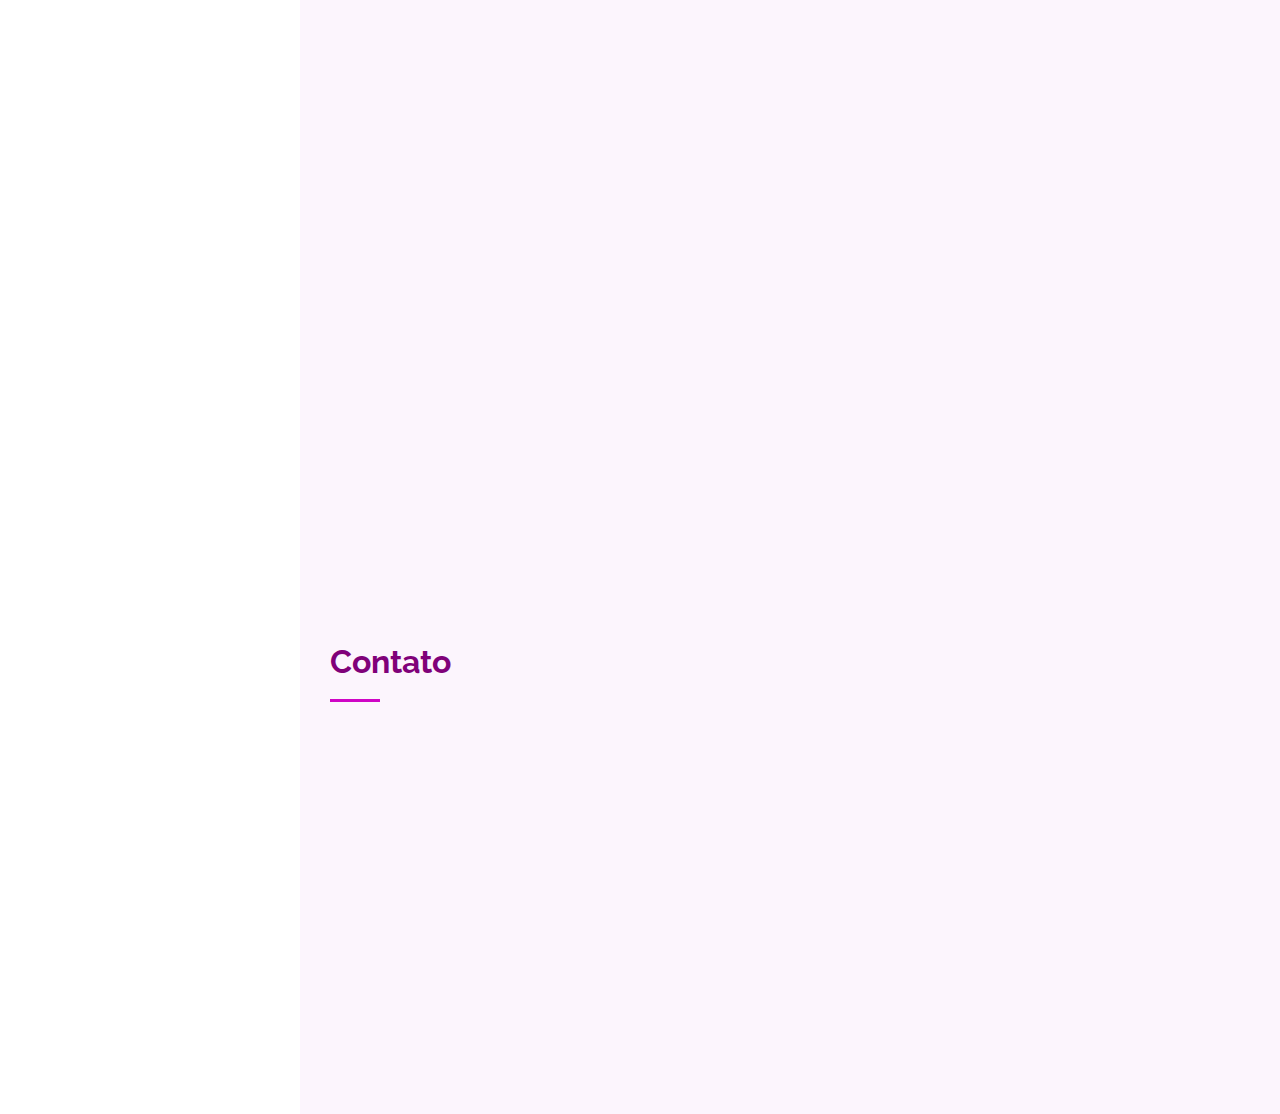
==== commit 8fd2f2e8: "Atualizações" ====
--- a/index.html
+++ b/index.html
@@ -49,11 +49,10 @@
         <img src="assets/img/profile-img.jpg" alt="" class="img-fluid rounded-circle">
         <h1 class="text-light"><a href="index.html">Rafael Matias</a></h1>
         <div class="social-links mt-3 text-center">
-          <a href="#" class="twitter"><i class="bx bxl-twitter"></i></a>
-          <a href="#" class="facebook"><i class="bx bxl-facebook"></i></a>
-          <a href="#" class="instagram"><i class="bx bxl-instagram"></i></a>
-          <a href="#" class="google-plus"><i class="bx bxl-skype"></i></a>
-          <a href="#" class="linkedin"><i class="bx bxl-linkedin"></i></a>
+          <a href="https://www.instagram.com/rafaelmatias.com.br/" class="instagram"><i class="bx bxl-instagram"></i></a>
+          <a href="https://www.tiktok.com/@rafaelmatias.com.br" class="tiktok"><i class="bx bxl-tiktok"></i></a>
+          <a href="https://www.linkedin.com/in/rafael-matias-ads" class="linkedin"><i class="bx bxl-linkedin"></i></a>
+          <a href="https://github.com/rafaelmatias-com-br" class="github"><i class="bx bxl-github"></i></a>
         </div>
       </div>
 
@@ -139,7 +138,7 @@
           <div class="col-lg-3 col-md-6 d-md-flex align-items-md-stretch" data-aos="fade-up">
             <div class="count-box">
               <i class="bi bi-people"></i>
-                <span id="contador" >+9M</span>
+                <span id="contador" >+10M</span>
                 <p><strong>Contas Alcançadas</strong> no Instagram</p>
             </div>
         </div>
@@ -155,7 +154,7 @@
         <div class="col-lg-3 col-md-6 d-md-flex align-items-md-stretch" data-aos="fade-up" data-aos-delay="300">
           <div class="count-box">
             <i class="bi bi-award"></i>
-            <span>+1.4k</span>
+            <span>+1.6k</span>
             <p><strong>Horas</strong> de cursos e formações</p>
           </div>
         </div>
@@ -402,90 +401,90 @@
 
           <div class="col-lg-4 col-md-6 portfolio-item filter-app">
             <div class="portfolio-wrap">
-              <img src="assets/img/portfolio/portfolio-1.jpg" class="img-fluid" alt="">
-              <div class="portfolio-links">
-                <a href="assets/img/portfolio/portfolio-1.jpg" data-gallery="portfolioGallery" class="portfolio-lightbox" title="App 1"><i class="bx bx-plus"></i></a>
-                <a href="portfolio-details.html" title="More Details"><i class="bx bx-link"></i></a>
+              <img src="assets/img/portfolio/portfolio-1.png" class="img-fluid" alt="">
+              <div class="portfolio-links">
+                <a href="assets/img/portfolio/portfolio-1.png" data-gallery="portfolioGallery" class="portfolio-lightbox" title="App 1"><i class="bx bx-plus"></i></a>
+                <a href="#.html" title="More Details"><i class="bx bx-link"></i></a>
               </div>
             </div>
           </div>
 
           <div class="col-lg-4 col-md-6 portfolio-item filter-web">
             <div class="portfolio-wrap">
-              <img src="assets/img/portfolio/portfolio-2.jpg" class="img-fluid" alt="">
-              <div class="portfolio-links">
-                <a href="assets/img/portfolio/portfolio-2.jpg" data-gallery="portfolioGallery" class="portfolio-lightbox" title="Web 3"><i class="bx bx-plus"></i></a>
-                <a href="portfolio-details.html" title="More Details"><i class="bx bx-link"></i></a>
+              <img src="assets/img/portfolio/portfolio-2.png" class="img-fluid" alt="">
+              <div class="portfolio-links">
+                <a href="assets/img/portfolio/portfolio-2.png" data-gallery="portfolioGallery" class="portfolio-lightbox" title="Boa Vida Brechó"><i class="bx bx-plus"></i></a>
+                <a href="boa-vida.html" title="More Details"><i class="bx bx-link"></i></a>
               </div>
             </div>
           </div>
 
           <div class="col-lg-4 col-md-6 portfolio-item filter-app">
             <div class="portfolio-wrap">
-              <img src="assets/img/portfolio/portfolio-3.jpg" class="img-fluid" alt="">
-              <div class="portfolio-links">
-                <a href="assets/img/portfolio/portfolio-3.jpg" data-gallery="portfolioGallery" class="portfolio-lightbox" title="App 2"><i class="bx bx-plus"></i></a>
-                <a href="portfolio-details.html" title="More Details"><i class="bx bx-link"></i></a>
+              <img src="assets/img/portfolio/portfolio-3.png" class="img-fluid" alt="">
+              <div class="portfolio-links">
+                <a href="assets/img/portfolio/portfolio-3.png" data-gallery="portfolioGallery" class="portfolio-lightbox" title="App 2"><i class="bx bx-plus"></i></a>
+                <a href="#.html" title="More Details"><i class="bx bx-link"></i></a>
               </div>
             </div>
           </div>
 
           <div class="col-lg-4 col-md-6 portfolio-item filter-card">
             <div class="portfolio-wrap">
-              <img src="assets/img/portfolio/portfolio-4.jpg" class="img-fluid" alt="">
-              <div class="portfolio-links">
-                <a href="assets/img/portfolio/portfolio-4.jpg" data-gallery="portfolioGallery" class="portfolio-lightbox" title="Card 2"><i class="bx bx-plus"></i></a>
-                <a href="portfolio-details.html" title="More Details"><i class="bx bx-link"></i></a>
+              <img src="assets/img/portfolio/portfolio-4.png" class="img-fluid" alt="">
+              <div class="portfolio-links">
+                <a href="assets/img/portfolio/portfolio-4.png" data-gallery="portfolioGallery" class="portfolio-lightbox" title="Card 2"><i class="bx bx-plus"></i></a>
+                <a href="#" title="More Details"><i class="bx bx-link"></i></a>
               </div>
             </div>
           </div>
 
           <div class="col-lg-4 col-md-6 portfolio-item filter-web">
             <div class="portfolio-wrap">
-              <img src="assets/img/portfolio/portfolio-5.jpg" class="img-fluid" alt="">
-              <div class="portfolio-links">
-                <a href="assets/img/portfolio/portfolio-5.jpg" data-gallery="portfolioGallery" class="portfolio-lightbox" title="Web 2"><i class="bx bx-plus"></i></a>
-                <a href="portfolio-details.html" title="More Details"><i class="bx bx-link"></i></a>
+              <img src="assets/img/portfolio/portfolio-5.png" class="img-fluid" alt="">
+              <div class="portfolio-links">
+                <a href="assets/img/portfolio/portfolio-5.png" data-gallery="portfolioGallery" class="portfolio-lightbox" title="Camila Cardoso"><i class="bx bx-plus"></i></a>
+                <a href="camila-cardoso.html" title="More Details"><i class="bx bx-link"></i></a>
               </div>
             </div>
           </div>
 
           <div class="col-lg-4 col-md-6 portfolio-item filter-app">
             <div class="portfolio-wrap">
-              <img src="assets/img/portfolio/portfolio-6.jpg" class="img-fluid" alt="">
-              <div class="portfolio-links">
-                <a href="assets/img/portfolio/portfolio-6.jpg" data-gallery="portfolioGallery" class="portfolio-lightbox" title="App 3"><i class="bx bx-plus"></i></a>
-                <a href="portfolio-details.html" title="More Details"><i class="bx bx-link"></i></a>
+              <img src="assets/img/portfolio/portfolio-6.png" class="img-fluid" alt="">
+              <div class="portfolio-links">
+                <a href="assets/img/portfolio/portfolio-6.png" data-gallery="portfolioGallery" class="portfolio-lightbox" title="App 3"><i class="bx bx-plus"></i></a>
+                <a href="#.html" title="More Details"><i class="bx bx-link"></i></a>
               </div>
             </div>
           </div>
 
           <div class="col-lg-4 col-md-6 portfolio-item filter-card">
             <div class="portfolio-wrap">
-              <img src="assets/img/portfolio/portfolio-7.jpg" class="img-fluid" alt="">
-              <div class="portfolio-links">
-                <a href="assets/img/portfolio/portfolio-7.jpg" data-gallery="portfolioGallery" class="portfolio-lightbox" title="Card 1"><i class="bx bx-plus"></i></a>
-                <a href="portfolio-details.html" title="More Details"><i class="bx bx-link"></i></a>
+              <img src="assets/img/portfolio/portfolio-7.png" class="img-fluid" alt="">
+              <div class="portfolio-links">
+                <a href="assets/img/portfolio/portfolio-7.png" data-gallery="portfolioGallery" class="portfolio-lightbox" title="Card 1"><i class="bx bx-plus"></i></a>
+                <a href="#.html" title="More Details"><i class="bx bx-link"></i></a>
               </div>
             </div>
           </div>
 
           <div class="col-lg-4 col-md-6 portfolio-item filter-card">
             <div class="portfolio-wrap">
-              <img src="assets/img/portfolio/portfolio-8.jpg" class="img-fluid" alt="">
-              <div class="portfolio-links">
-                <a href="assets/img/portfolio/portfolio-8.jpg" data-gallery="portfolioGallery" class="portfolio-lightbox" title="Card 3"><i class="bx bx-plus"></i></a>
-                <a href="portfolio-details.html" title="More Details"><i class="bx bx-link"></i></a>
+              <img src="assets/img/portfolio/portfolio-8.png" class="img-fluid" alt="">
+              <div class="portfolio-links">
+                <a href="assets/img/portfolio/portfolio-8.png" data-gallery="portfolioGallery" class="portfolio-lightbox" title="Card 3"><i class="bx bx-plus"></i></a>
+                <a href="#.html" title="More Details"><i class="bx bx-link"></i></a>
               </div>
             </div>
           </div>
 
           <div class="col-lg-4 col-md-6 portfolio-item filter-web">
             <div class="portfolio-wrap">
-              <img src="assets/img/portfolio/portfolio-9.jpg" class="img-fluid" alt="">
-              <div class="portfolio-links">
-                <a href="assets/img/portfolio/portfolio-9.jpg" data-gallery="portfolioGallery" class="portfolio-lightbox" title="Web 3"><i class="bx bx-plus"></i></a>
-                <a href="portfolio-details.html" title="More Details"><i class="bx bx-link"></i></a>
+              <img src="assets/img/portfolio/portfolio-9.png" class="img-fluid" alt="">
+              <div class="portfolio-links">
+                <a href="assets/img/portfolio/portfolio-9.png" data-gallery="portfolioGallery" class="portfolio-lightbox" title="Brechó Masculino"><i class="bx bx-plus"></i></a>
+                <a href="brecho-masculino.html" title="More Details"><i class="bx bx-link"></i></a>
               </div>
             </div>
           </div>
@@ -525,38 +524,13 @@
                 <p>+55 (16) 99446 - 9165</p>
               </div>
 
-              <iframe src="https://www.google.com/maps/embed?pb=!1m18!1m12!1m3!1d239028.68351777148!2d-47.34810914999999!3d-20.595277349999996!2m3!1f0!2f0!3f0!3m2!1i1024!2i768!4f13.1!3m3!1m2!1s0x94b0a61af61f6833%3A0xf8937fe5d4b0f6dd!2sFranca%20-%20SP!5e0!3m2!1spt-BR!2sbr!4v1710152589712!5m2!1spt-BR!2sbr" frameborder="0" style="border:0; width: 100%; height: 290px;" allowfullscreen></iframe>
+              
             </div>
 
           </div>
 
           <div class="col-lg-7 mt-5 mt-lg-0 d-flex align-items-stretch">
-            <form action="forms/contact.php" method="post" role="form" class="php-email-form">
-              <div class="row">
-                <div class="form-group col-md-6">
-                  <label for="name">Nome</label>
-                  <input type="text" name="name" class="form-control" id="name" required>
-                </div>
-                <div class="form-group col-md-6">
-                  <label for="name">E-mail</label>
-                  <input type="email" class="form-control" name="email" id="email" required>
-                </div>
-              </div>
-              <div class="form-group">
-                <label for="name">Assunto</label>
-                <input type="text" class="form-control" name="subject" id="subject" required>
-              </div>
-              <div class="form-group">
-                <label for="name">Mensagem</label>
-                <textarea class="form-control" name="message" rows="10" required></textarea>
-              </div>
-              <div class="my-3">
-                <div class="loading">Carregando...</div>
-                <div class="error-message"></div>
-                <div class="sent-message">Mensagem enviada. Muito obrigado!</div>
-              </div>
-              <div class="text-center"><button type="submit">Enviar mensagem</button></div>
-            </form>
+            <iframe src="https://www.google.com/maps/embed?pb=!1m18!1m12!1m3!1d239028.68351777148!2d-47.34810914999999!3d-20.595277349999996!2m3!1f0!2f0!3f0!3m2!1i1024!2i768!4f13.1!3m3!1m2!1s0x94b0a61af61f6833%3A0xf8937fe5d4b0f6dd!2sFranca%20-%20SP!5e0!3m2!1spt-BR!2sbr!4v1710152589712!5m2!1spt-BR!2sbr" frameborder="0" style="border:0; width: 100%; height: 290px;" allowfullscreen></iframe>
           </div>
 
         </div>
--- a/assets/css/style.css
+++ b/assets/css/style.css
@@ -1105,4 +1105,8 @@
     width: auto;
     padding-right: 20px 15px;
   }
+}
+
+.video{
+  justify-content: center;
 }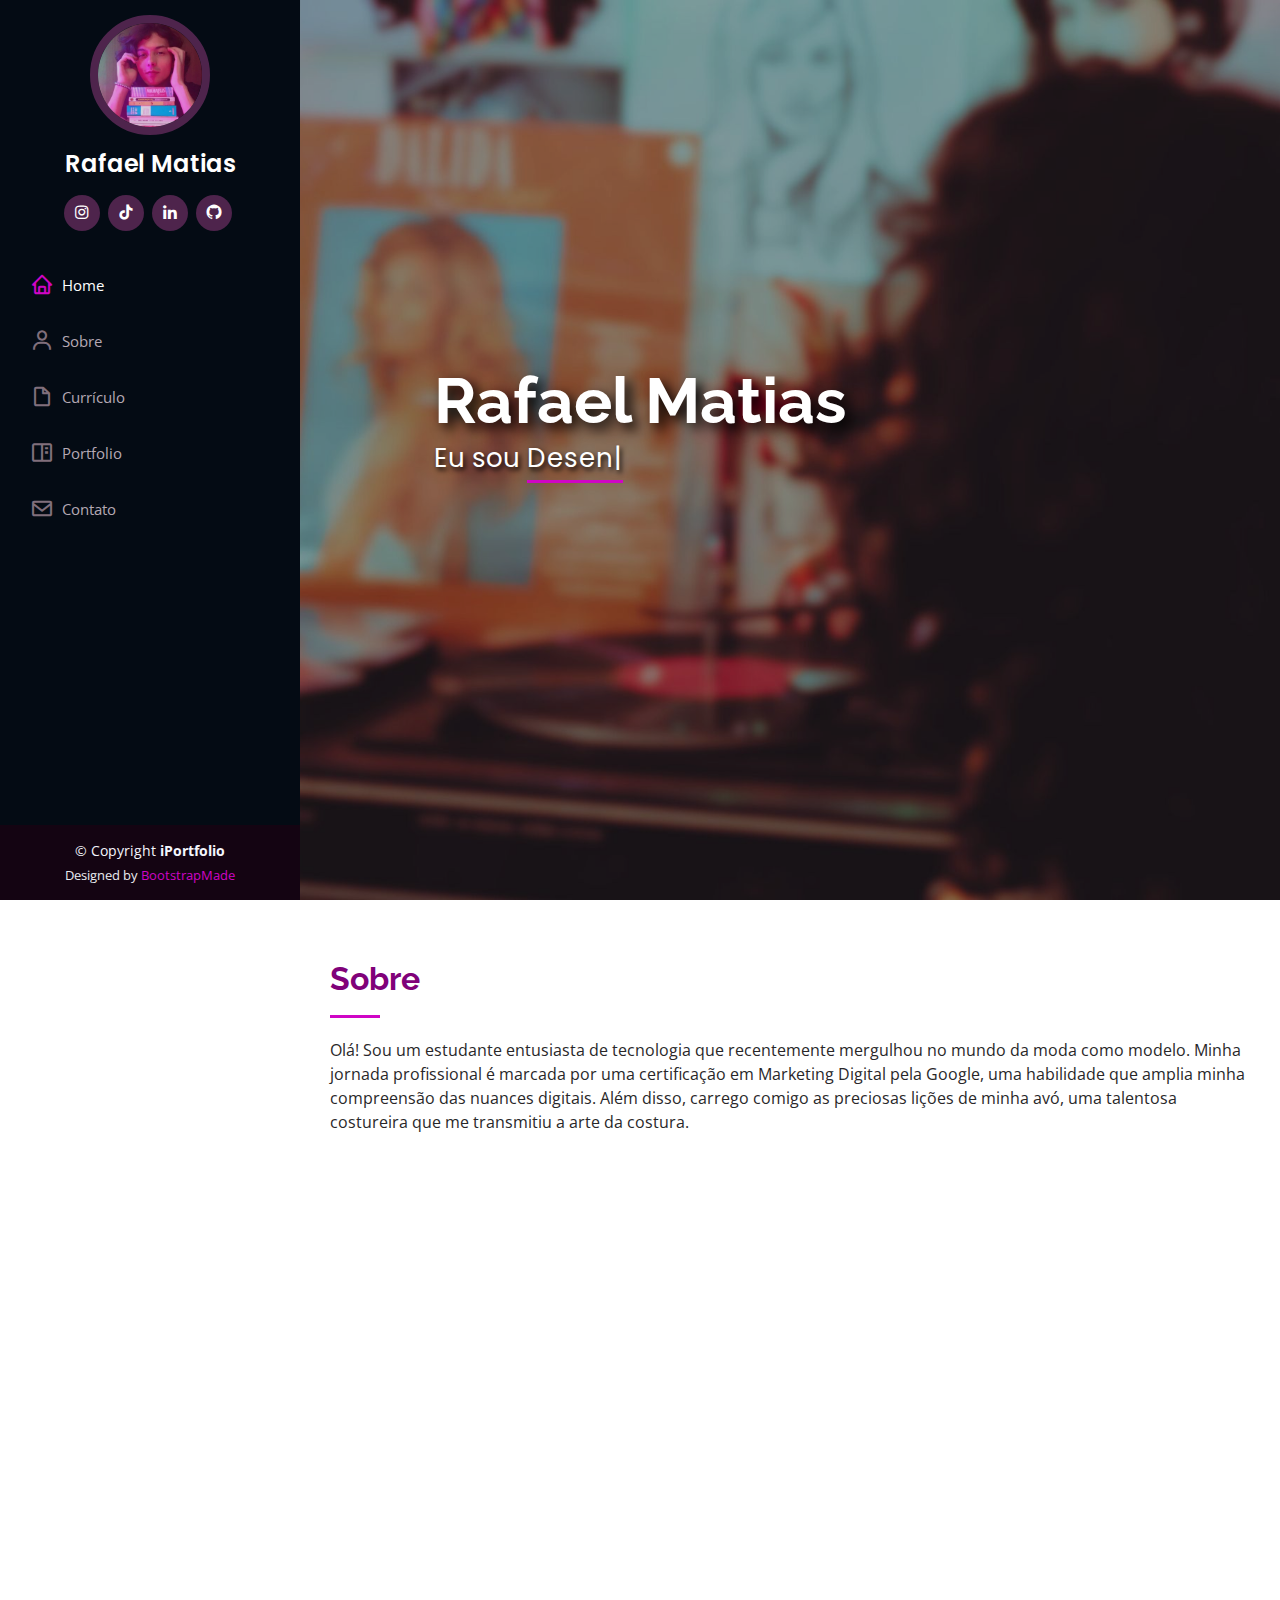
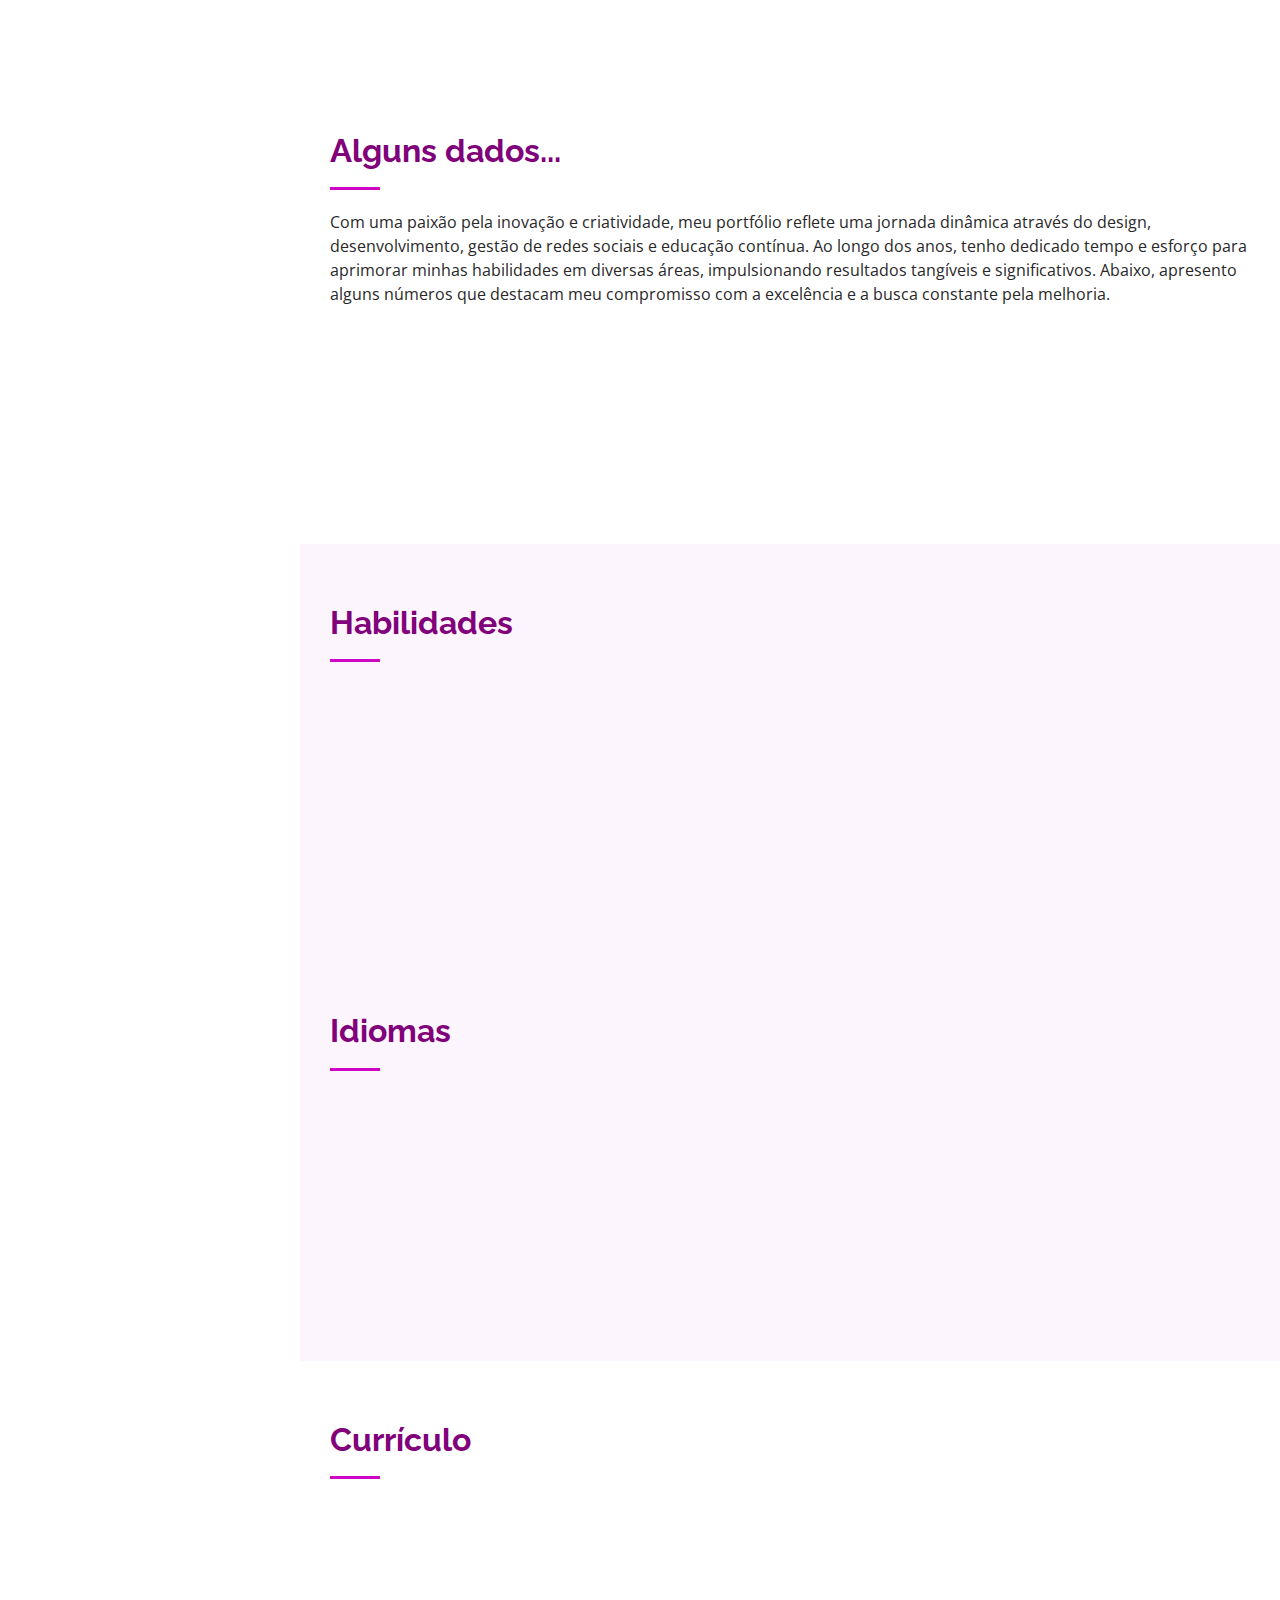
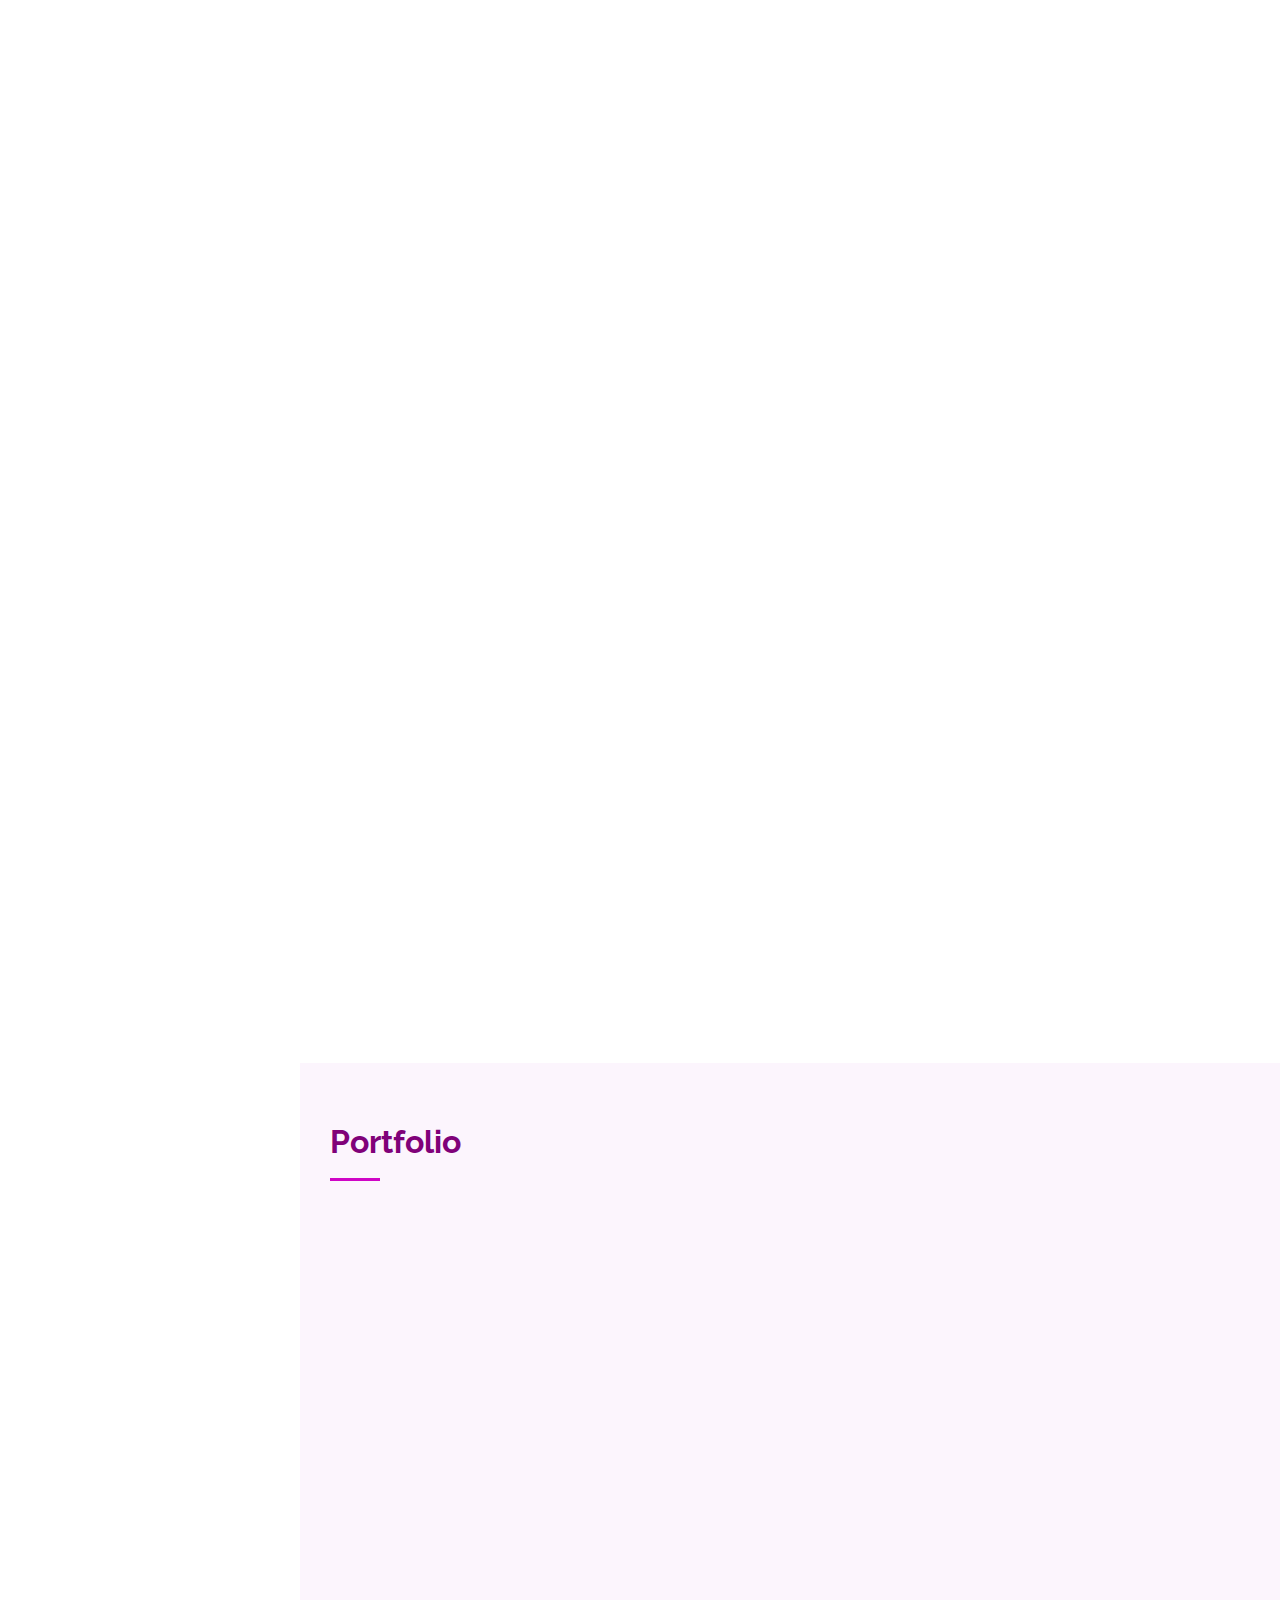
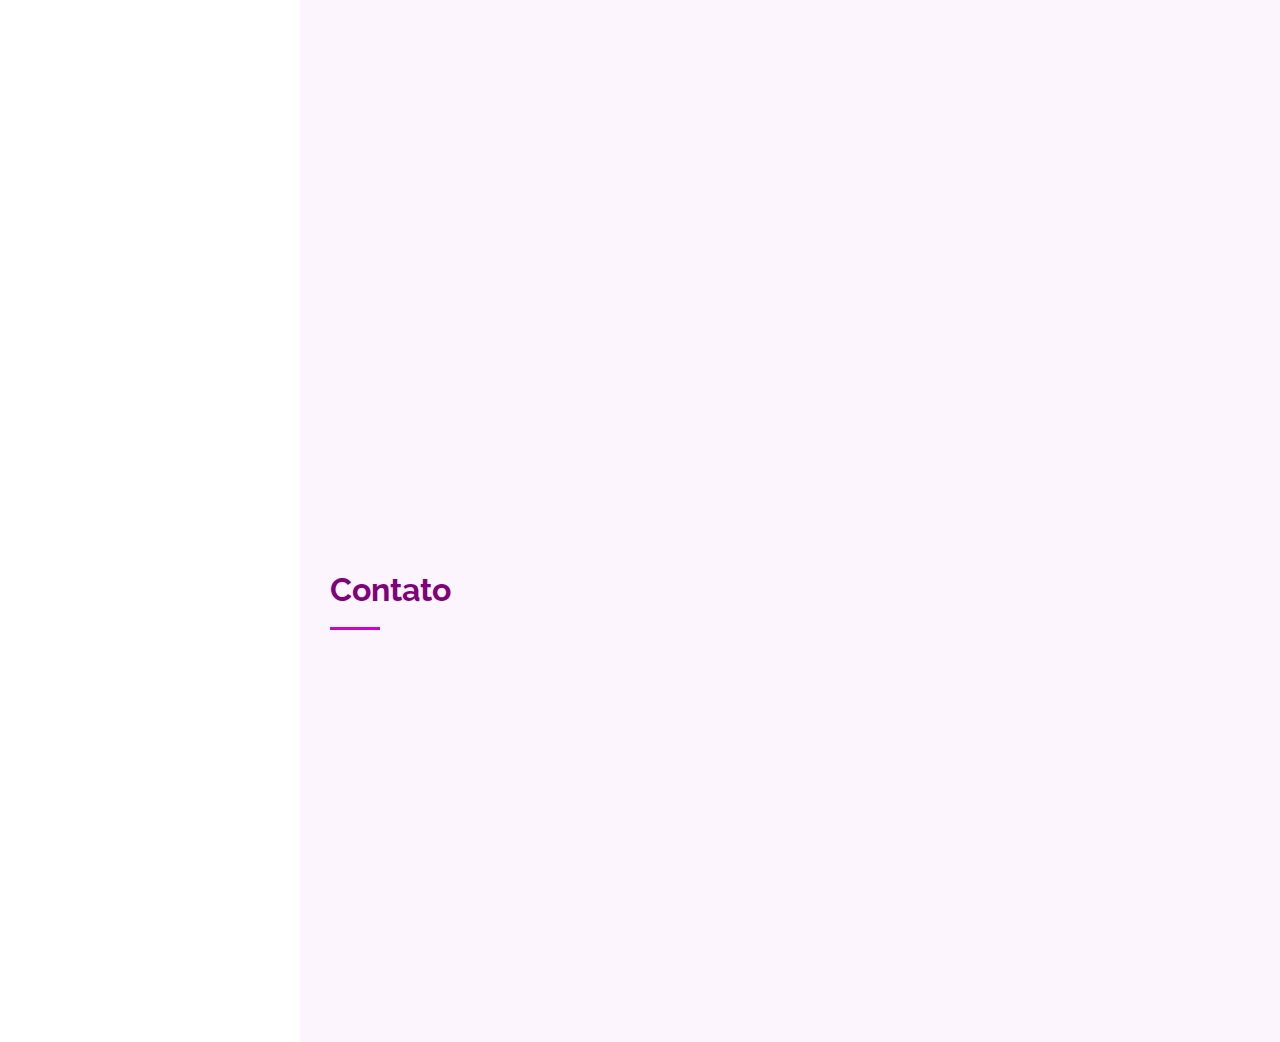
==== commit 93e4f897: "Atualizações" ====
--- a/index.html
+++ b/index.html
@@ -383,7 +383,6 @@
 
         <div class="section-title">
           <h2>Portfolio</h2>
-          <p>Magnam dolores commodi suscipit. Necessitatibus eius consequatur ex aliquid fuga eum quidem. Sit sint consectetur velit. Quisquam quos quisquam cupiditate. Et nemo qui impedit suscipit alias ea. Quia fugiat sit in iste officiis commodi quidem hic quas.</p>
         </div>
 
         <div class="row" data-aos="fade-up">
